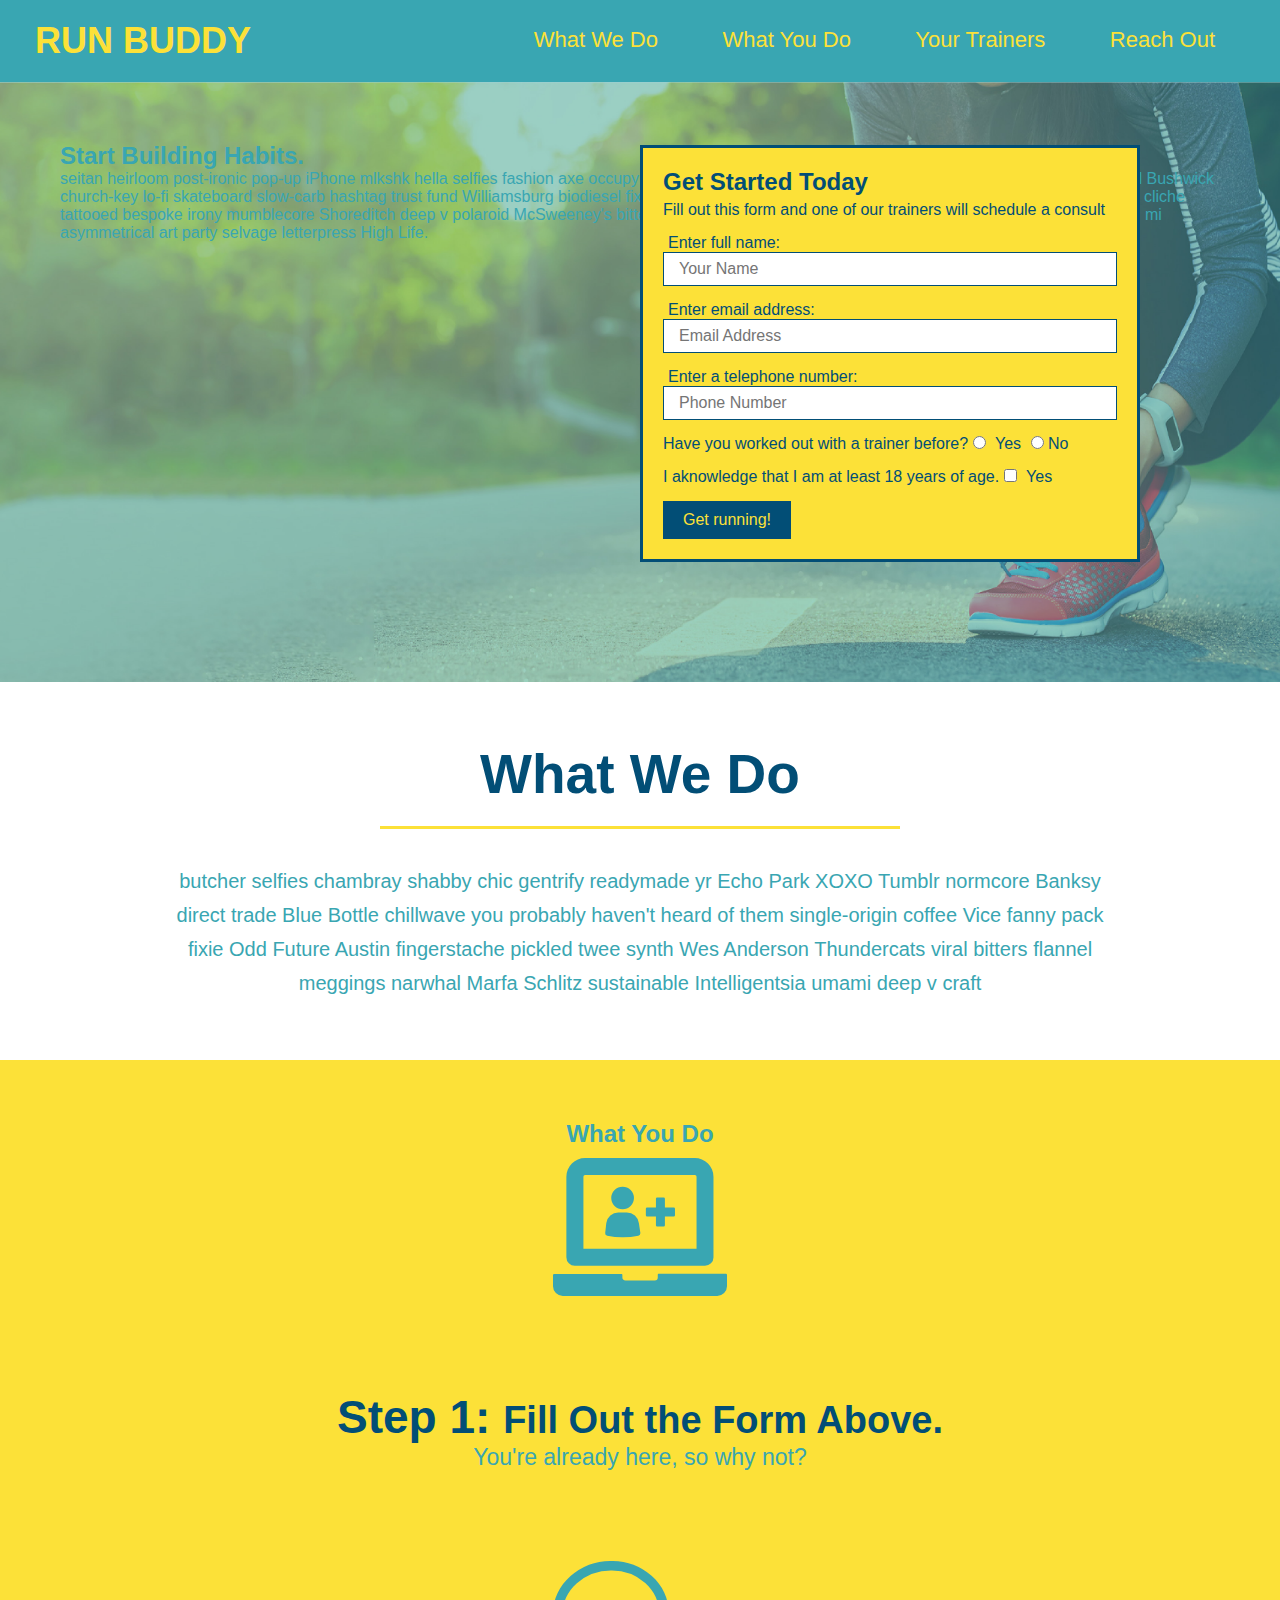
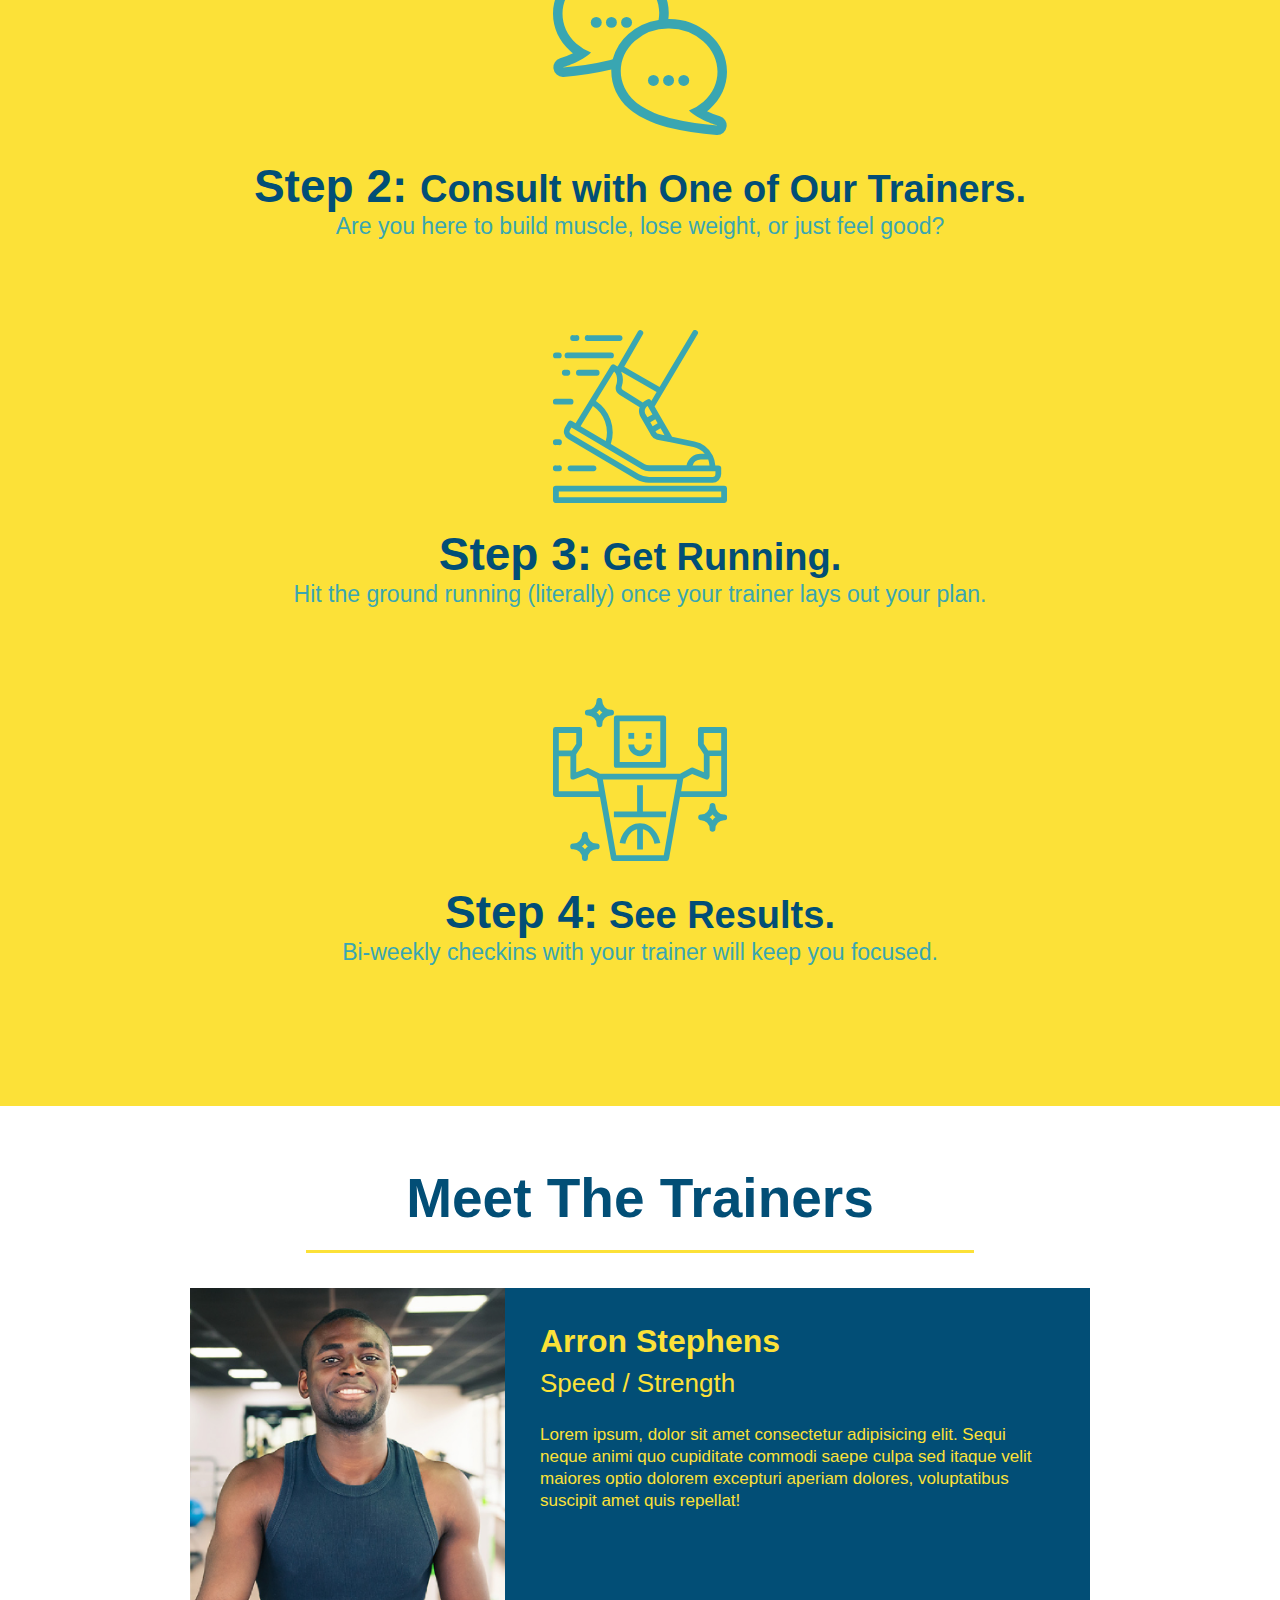
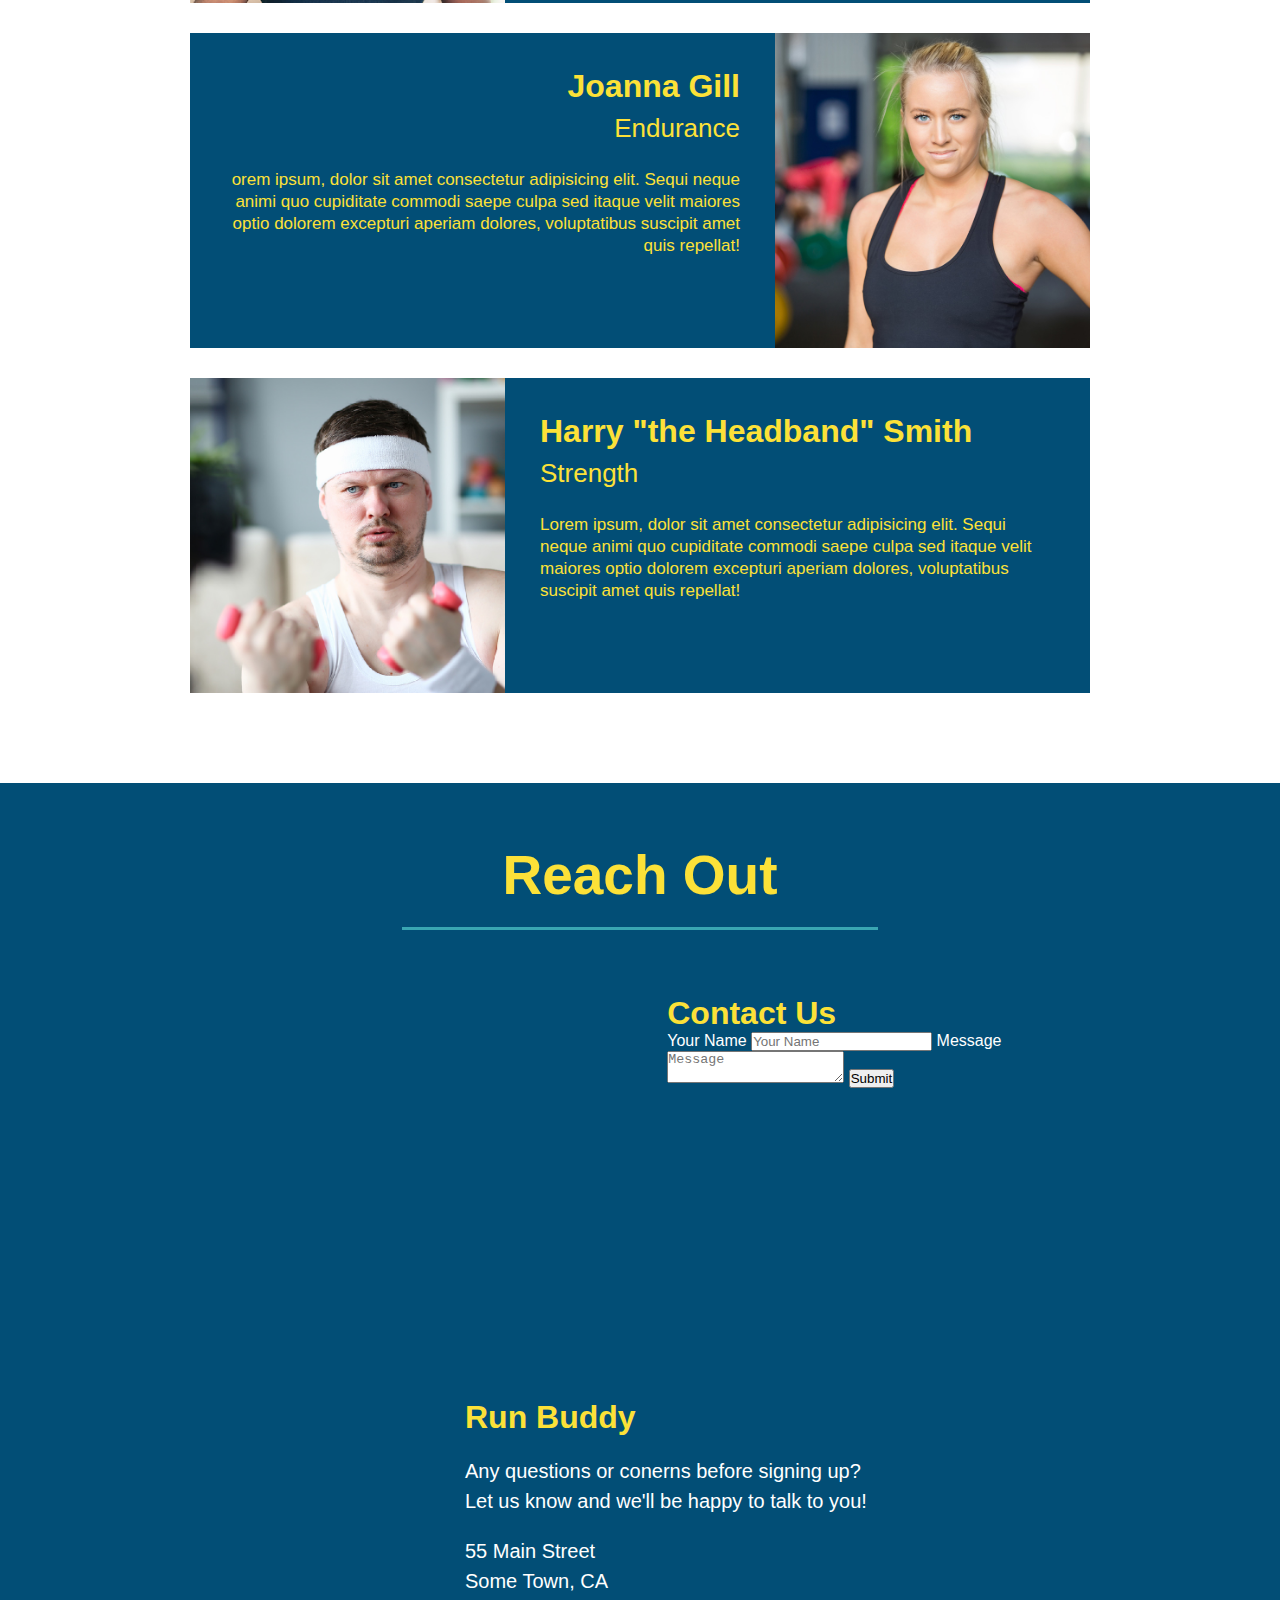
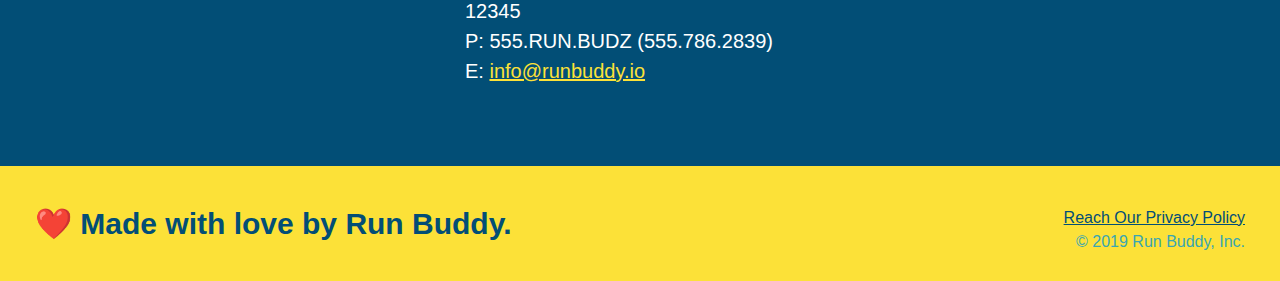
==== index.html @ 3aa40145 "add contact form" ====
<!DOCTYPE html>
<html lang="en">
    <head>
        <meta charset="UTF-8">
        <title> Run Buddy </title>
        <link href="./assets/css/style.css" rel = "stylesheet">
    </head>
    <body>
        <!-- navigation -->
        <header>
            <h1>
                <a href="/" >RUN BUDDY </a> 
            </h1>    
            <nav>
                <!-- Unordered list element -->
                <ul>
                    <!-- List item element-->
                    <li>
                        <!-- Anchor element -->
                        <a href="#what-we-do">What We Do</a>
                    </li>
                    <li>
                        <a href="#what-you-do"> What You Do</a>
                    </li>
                    <li>
                        <a href="#your-trainers">Your Trainers</a>
                    </li>
                    <li>
                        <a href="#reach-out">Reach Out</a>
                    </li>
                </ul>
            </nav>
        </header>

        <!-- hero/jumbotron-->
        <section class="hero">
            <div class="hero-cta">
                <h2>Start Building Habits.</h2>
                <p>
                    seitan heirloom post-ironic pop-up iPhone mlkshk hella selfies fashion axe occupy readymade put a bird on it messenger bag Wes Anderson Schlitz plaid Bushwick church-key lo-fi skateboard slow-carb hashtag trust fund Williamsburg biodiesel fixie farm-to-table 8-bit banjo XOXO Banksy chillwave bicycle rights retro cliche tattooed bespoke irony mumblecore Shoreditch deep v polaroid McSweeney's bitters cray gentrify tofu Marfa you probably haven't heard of them yr banh mi asymmetrical art party selvage letterpress High Life.
                </p>
            </div>
            <div class="hero-form">
                <h3> Get Started Today</h3>
                <p>Fill out this form and one of our trainers will schedule a consult</p>
                <form>
                    <label for="name"> Enter full name:</label>
                    <input type="text" placeholder="Your Name" name="name" id="name" class="form-input" />
                    <label for="email"> Enter email address:</label>
                    <input type="email" placeholder="Email Address" name="email" id="email" class="form-input"/>
                    <label for="phone"> Enter a telephone number:</label>
                    <input type="tel" placeholder="Phone Number" name="phone" id="phone" class="form-input"/>
                    <p>
                        Have you worked out with a trainer before?
                        <input type="radio" name="trainer-confirm" id="trainer-yes" />
                        <label for="trainer-yes">Yes</label>
                        <input type="radio" name="trainer-confirm" id="trainer-no" />
                        <lable for="trainer-no">No</lable>
                    </p>
                    <p>
                        I aknowledge that I am at least 18 years of age.
                        <input type="checkbox" name="18-confirm" id="18-yes" />
                        <label for="18-yes">Yes</label>
                    </p>
                    <button type="submit">
                        Get running!
                    </button>
                </form>
            </div>
        </section>
        <!-- end hero -->

        <!-- "what we do" section-->
        <section id="what-we-do" class="intro">
            <h2 class="section-title primary-border">What We Do</h2>
            <p>
                butcher selfies chambray shabby chic gentrify readymade yr Echo Park XOXO Tumblr normcore Banksy direct trade Blue Bottle chillwave you probably haven't heard of them single-origin coffee Vice fanny pack fixie Odd Future Austin fingerstache pickled twee synth Wes Anderson Thundercats viral bitters flannel meggings narwhal Marfa Schlitz sustainable Intelligentsia umami deep v craft
            </p>
        </section>

        <!-- "what you do" section-->
        <section id="what-you-do" class="steps">
            <h2 classs="section-title secondary-border"> What You Do</h2>

            <div>
                <!-- what you do image-->
                <img src=" ./assets/images/step-1.svg" alt=""/>

            </div>

            <div>
                <h3>Step 1: <span>Fill Out the Form Above.</span></h3>
                <p>You're already here, so why not?</p>
            </div>

            <div>
                <img src="./assets/images/step-2.svg" alt="" />
                <h3>Step 2: <span>Consult with One of Our Trainers.</span></h3>
                <p>Are you here to build muscle, lose weight, or just feel good?</p>
            </div>

            <div>
                <img src="./assets/images/step-3.svg" alt="" />
                <h3>Step 3:<span> Get Running.</span></h3>
                <p>Hit the ground running (literally) once your trainer lays out your plan. </p>
            </div>
            
            <div>
                <img src="./assets/images/step-4.svg" alt="" />
                <h3>Step 4:<span> See Results.</span></h3>
                <p>Bi-weekly checkins with your trainer will keep you focused.</p>
            </div>

        </section>

        <!-- "meet the trainers" section-->
        <section id="your-trainers" class="trainers">
            <h2 class="section-title primary-border">
                Meet The Trainers</h2>

            <!--First Trainer Bio-->
            <article class="trainer">
                <img src="./assets/images/trainer-1.jpg" alt="Arron Stphens in his workout clothes, ready to pump iron" />
                <div class="trainer-bio text-left" >
                <h3>Arron Stephens</h3>
                <h4>Speed / Strength</h4>
                <p>
                    Lorem ipsum, dolor sit amet consectetur adipisicing elit. Sequi neque animi quo cupiditate commodi saepe culpa sed
                    itaque velit maiores optio dolorem excepturi aperiam dolores, voluptatibus suscipit amet quis repellat!
                </p>
                </div>
            </article>

            <!--Second Trainer Bio-->
            <article class="trainer">
                <div class="trainer-bio text-right">
                    <h3>Joanna Gill</h3>
                    <h4>Endurance</h4>
                    <p>
                        orem ipsum, dolor sit amet consectetur adipisicing elit. Sequi neque animi quo cupiditate commodi saepe culpa sed
                        itaque velit maiores optio dolorem excepturi aperiam dolores, voluptatibus suscipit amet quis repellat!
                    </p>
                </div>
                <img src="assets/images/trainer-2.jpg" alt="Joanna Gill cooling off after a workout"/>
            </article>

            <!--Third Trainer Bio-->
            <article class="trainer">
                <img src="assets/images/trainer-3.jpg" alt="Harry Smith wearing a headband and lifthing comically small pink weights" />
                <div class="trainer-bio text-left">
                    <h3>Harry "the Headband" Smith</h3>
                    <h4>Strength</h4>
                    <p>
                        Lorem ipsum, dolor sit amet consectetur adipisicing elit. Sequi neque animi quo cupiditate commodi saepe culpa sed
                        itaque velit maiores optio dolorem excepturi aperiam dolores, voluptatibus suscipit amet quis repellat!
                    </p>
                </div>
            </article>
        </section>

        <!-- "reach out" section-->
        <section id="reach-out" class="contact">
            <h2 class="section-title secondary-border">Reach Out</h2>
            <div class="contact-info">
                <iframe src="https://www.google.com/maps/embed?pb=!1m14!1m12!1m3!1d12182.30520634488!2d-74.0652613!3d40.2407219!2m3!1f0!2f0!3f0!3m2!1i1024!2i768!4f13.1!5e0!3m2!1sen!2sus!4v1561060983193!5m2!1sen!2sus"  
                style="border:0" 
                frameborder="0"
                allowfullscreen="" 
                loading="lazy">
                </iframe>
                <div class="contact-form">
                    <h3>Contact Us</h3>
                    <form>
                        <label for="contact-name">Your Name</label>
                        <input type="text" id="contact-name" placeholder="Your Name"/>

                        <label for="contact-message">Message</label>
                        <textarea name="contact-message" placeholder="Message"></textarea>

                        <button type="submit">Submit</button>
                    </form>
                </div>
                
                <div>
                    <h3>Run Buddy</h3>
                    <p>
                        Any questions or conerns before signing up?
                        <br />
                        Let us know and we'll be happy to talk to you!
                    </p>
                    <address>
                        55 Main Street <br/>
                        Some Town, CA <br/>
                        12345<br />
                        P: 555.RUN.BUDZ (555.786.2839)<br/>
                        E: <a href="mailto:info@runbuddy.io">info@runbuddy.io</a>
                    </address>
                </div>
            </div>
        </section>

        <!-- footer-->
        <footer>
            <h2>❤️ Made with love by Run Buddy.</h2>
                <div> 
                    <a href="./privacy-policy.html">Reach Our Privacy Policy</a><br/> 
                    &copy; 2019 Run Buddy, Inc.
                </div>
        </footer>

    </body>
</html>
---- assets/css/style.css ----
header { 
    padding: 20px 35px;
    background-color: #39a6b2;
}

header h1{
    font-weight: bold;
    font-size: 36px;
    color:#fce138;
    margin: 0;
    display: inline;
}

header a {
    text-decoration: none;
    color: #fce138;
}

header nav {
    float: right;
    margin: 7px 0;
}

header nav ul li {
    display: inline;
}

header nav ul li a {
    margin: 0 30px;
    font-weight: lighter;
    font-size: 22px;
}

body {
    /* First css comment */
    font-family: Helvetica, Arial, sans-serif;
    color: #39a6b2;
  }

  * {
      margin: 0;
      padding: 0;
      box-sizing: border-box;
  }

  footer {
      background: #fce138;
      width: 100%;
      padding: 40px 35px;
  }

  footer h2 {
      display: inline;
      color: #024e76;
      font-size: 30px;
      margin: 0;
  }

  footer div {
      float: right;
      line-height: 1.5;
      text-align: right;
  }

  footer a {
      color: #024e76;
  }

  /* Starting Hero styling */
  .hero {
      height: 600px;
      background-image:url('../images/hero-bg.jpg');
      background-size: cover;
      background-position:center;
      position: relative;
  }


  .hero-form {
      color: #024e76;
      background-color: #fce138;
      padding: 20px;
      width: 500px;
      border: solid 3px #024e76;
      position: absolute;
      bottom: 120px;
      right: 140px;
  }

  .hero-form h3 {
      margin: 0px; 
      font-size: 24px;
  }

  .hero-form p {
      margin: 5px 0 15px 0;
  }

  .form-input {
      border: 1px solid #024e76;
      display: block;
      padding: 7px 15px;
      font-size: 16px;
      color: #024e76;
      width: 100%;
      margin-bottom: 15px;
  }

  .hero-form label {
      margin: 0 5px;
  }

  .hero-form button {
      background-color: #024e76;   
      color: #fce138;
      border: none;
      padding: 10px 20px;
      font-size: 16px;
  }
  /* End Hero Styling */
  
  section {
    padding:60px;
  }

  /* 1.4.5 lesson */

  .section-title {
      font-size: 55px;
      color: #024e76;
      margin-bottom: 35px;
      padding: 0 100px 20px 100px;
      display: inline-block;
      border-bottom: 3px solid;
  }

  .primary-border {
      border-color: #fce138;
  }

  .secondary-border {
      border-color: #39a6b2;
  }

  /* What you do */
  .intro {
      text-align: center;
  }

  .intro p {
      line-height: 1.7;
      color: #39a6b2;
      width: 80%;
      font-size: 20px;
      margin: 0 auto;
  }
  
  /* What you do section */
  .steps {
      text-align: center;
      background: #fce138;
  }

  .steps div {
      margin-bottom: 80px;
  }

  .steps img { 
      width: 15%;
      margin: 10px 0;
  }

  .steps h3 {
      color: #024e76;
      font-size: 46px;
      margin-top: 10px;
  }

  .steps p {
      color: #39a6b2;
      font-size: 23px;
  }

  .steps span {
      font-size: 38px;
  }

  /* Trainers section */

  .trainers {
      text-align: center;
  }

  .trainer {
      width: 900px;
      margin: 0 auto 30px auto;
      background: #024e76;
      color: #fce138;
      overflow: auto;
  }

  .trainer img {
      width: 35%;
      float: left;
  }

  .trainer-bio {
      padding: 35px;
      float: left;
      width: 65%;
  }

  .text-left {
      text-align: left;
  }

  .text-right {
      text-align: right;
  }

  .trainer-bio h3 {
      font-size: 32px;
      margin-bottom: 8px;
  }

  .trainer-bio h4 {
      font-weight: lighter;
      font-size: 26px;
      margin-bottom: 25px;
  }

  .trainer-bio p {
      font-size: 17px;
      line-height: 1.3;
    }

    /* Reach out Style Start */
    .contact {
        text-align: center;
        background: #024e76;
    }

    .contact h2 {
        color: #fce138;
    }

    .contact-info iframe {
        width: 400px;
        height: 400px;
    }

    .contact-info div {
        display: inline-block;
        width: 410px;
        vertical-align: top;
        text-align: left;
        margin: 30px 0 0 60px;
        color: white;
    }

    .contact-info h3 {
        color: #fce138;
        font-size: 32px;
    }

    .contact-info p, .contact-info address {
        margin: 20px 0;
        line-height: 1.5;
        font-size: 20px;
        font-style: normal;
    }

    .contact-info a {
        color: #fce138;
    }

    /*Reach Out Style Ends */
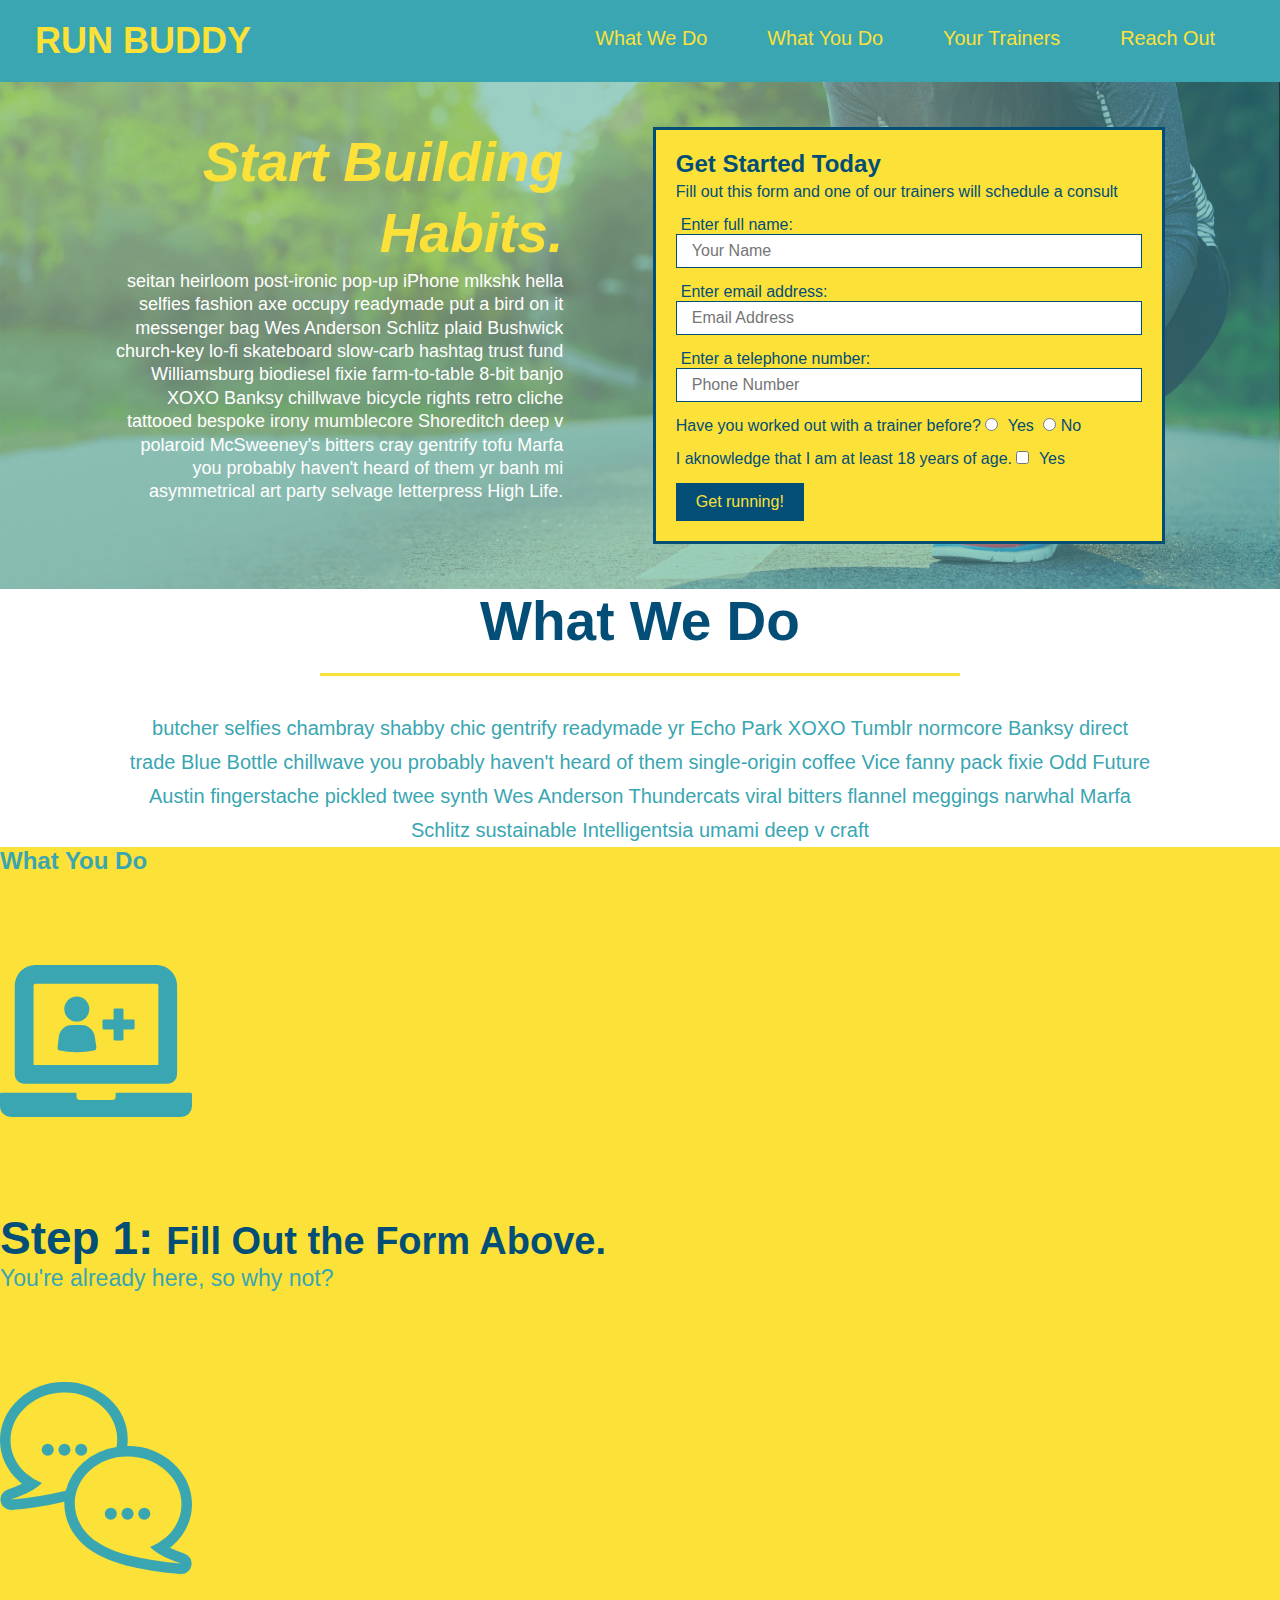
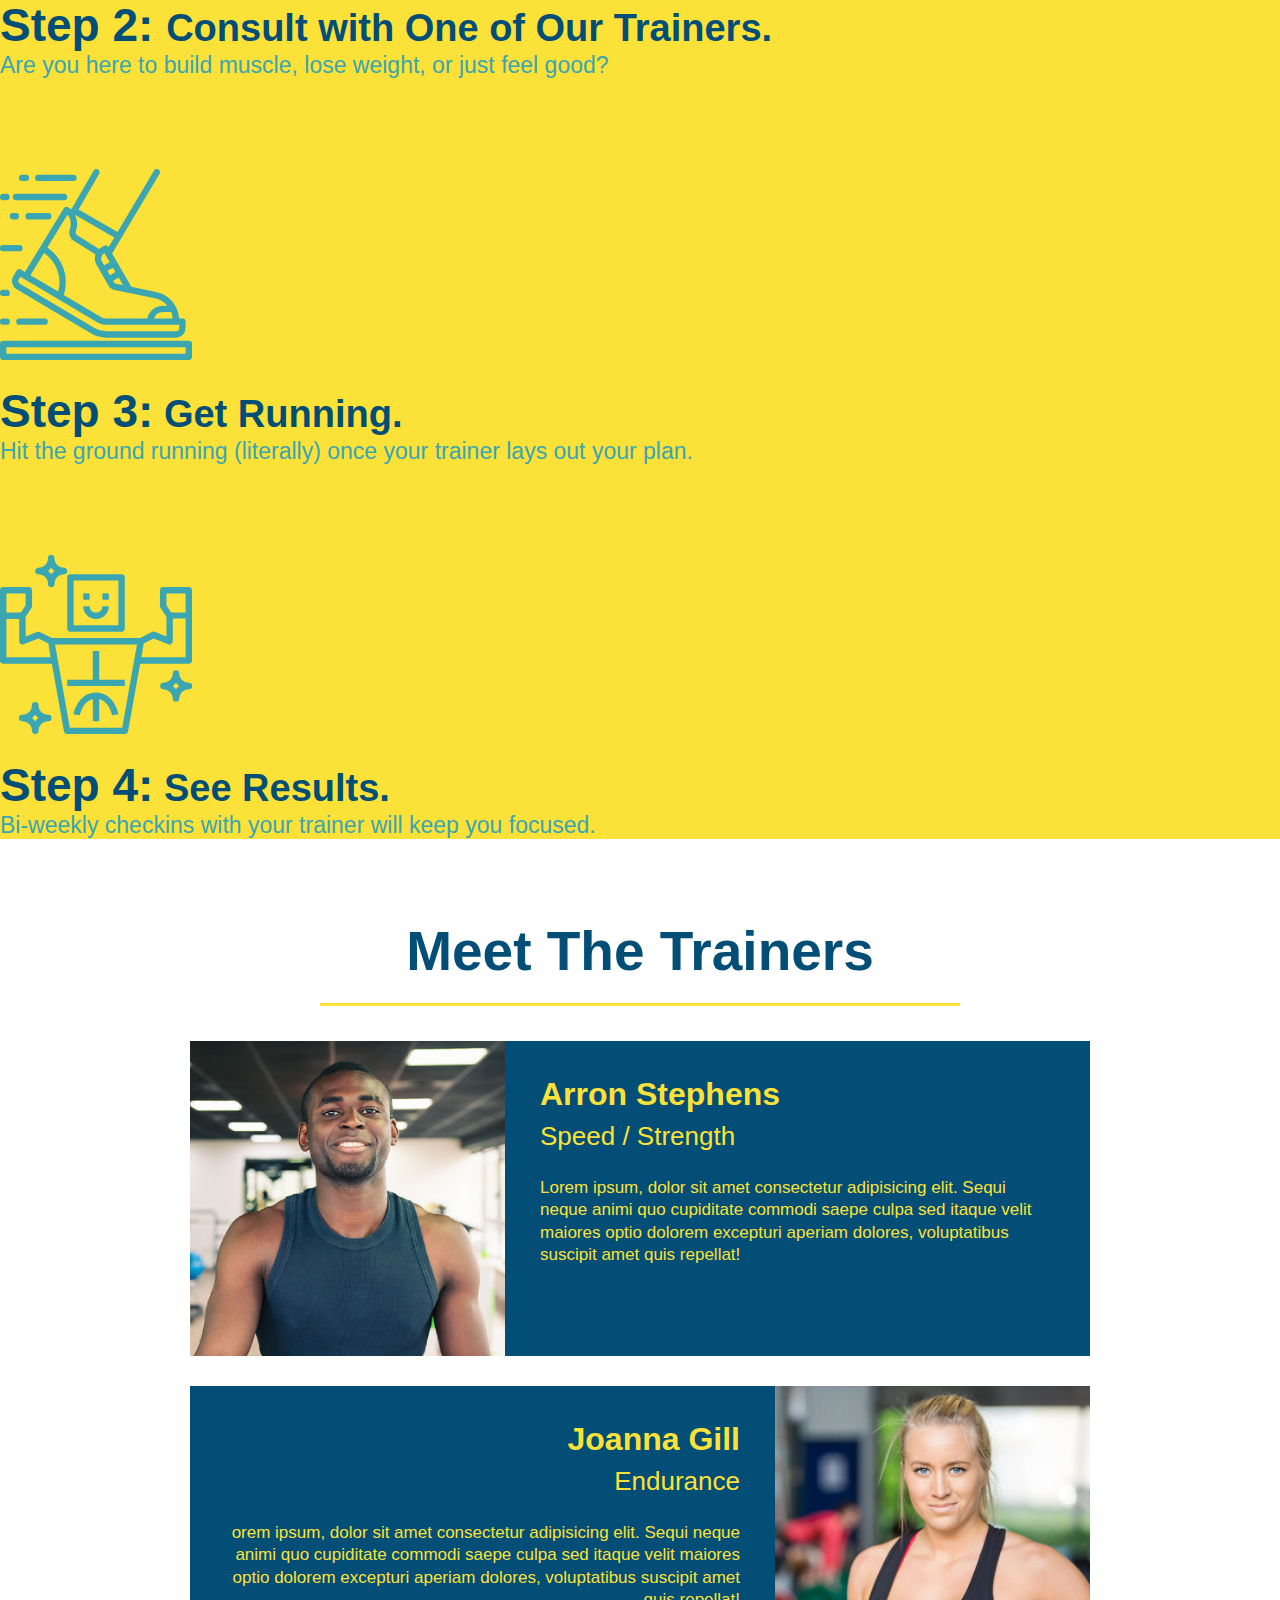
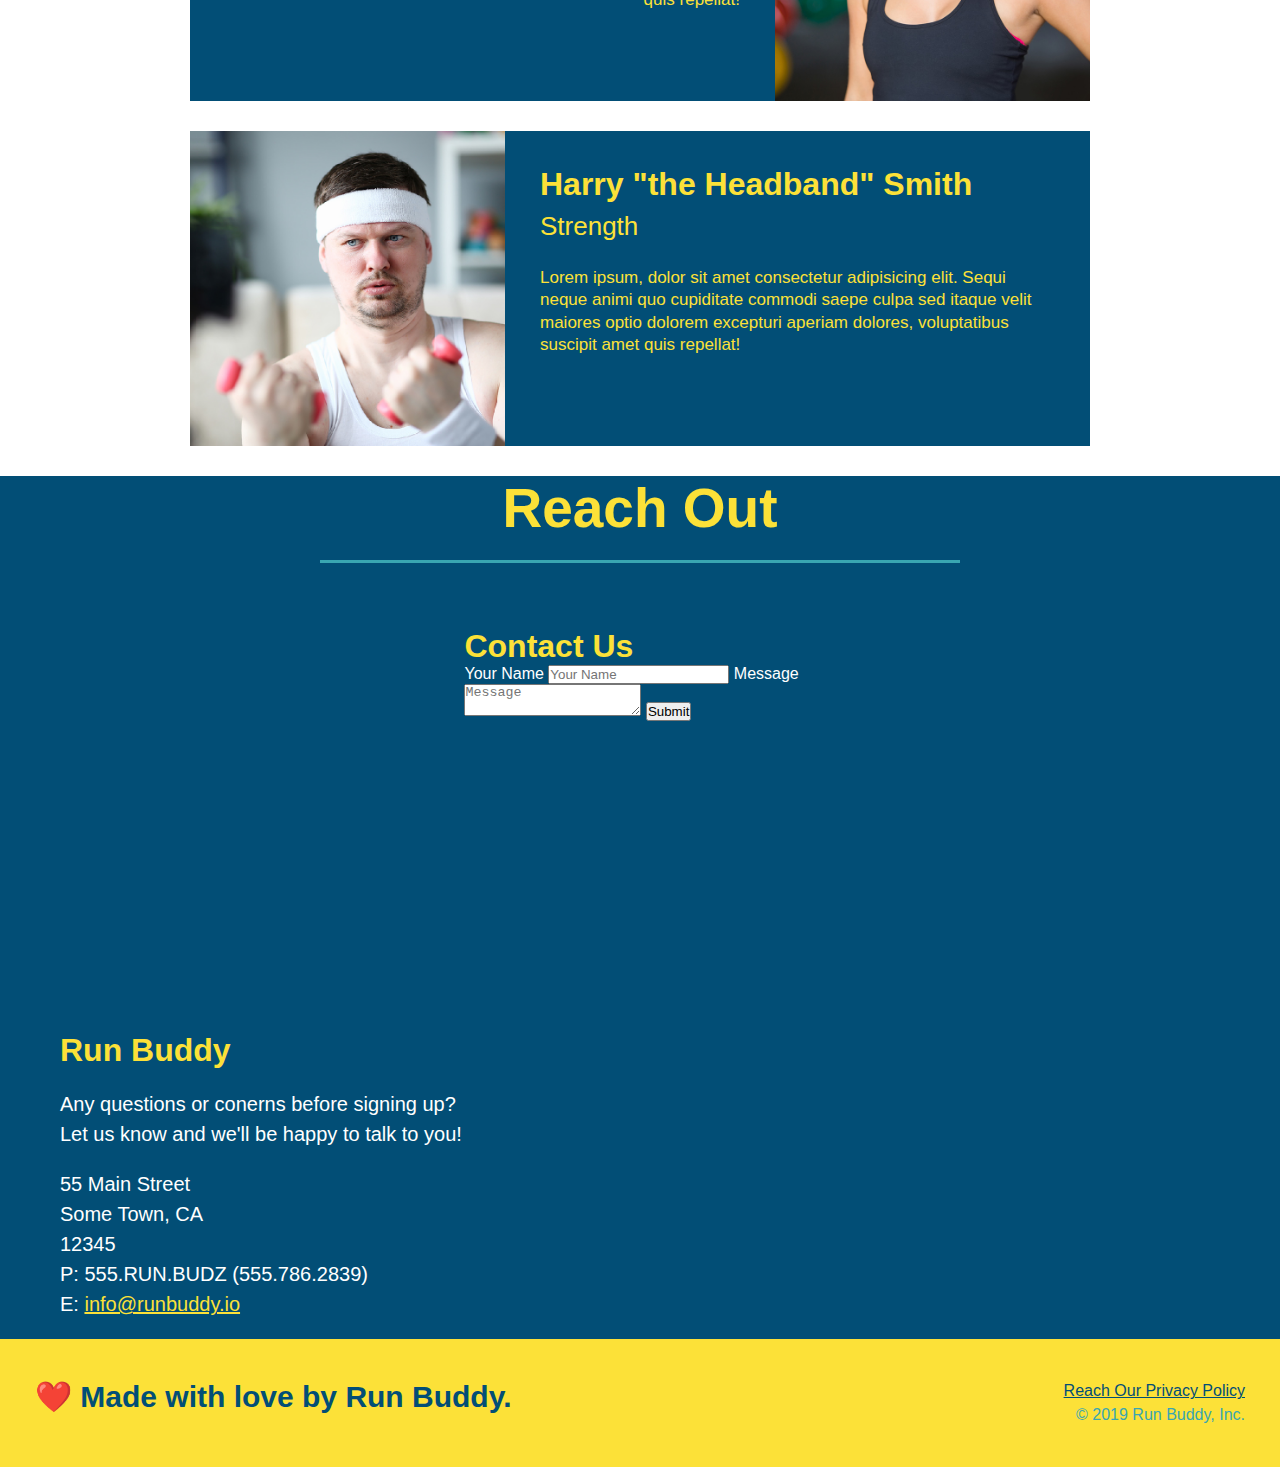
==== commit d4508620: "added flexbox to section" ====
--- a/index.html
+++ b/index.html
@@ -72,15 +72,21 @@
 
         <!-- "what we do" section-->
         <section id="what-we-do" class="intro">
+            <div class= "flex-row">
             <h2 class="section-title primary-border">What We Do</h2>
+            </div>
+            <div clas="flex-row">
             <p>
                 butcher selfies chambray shabby chic gentrify readymade yr Echo Park XOXO Tumblr normcore Banksy direct trade Blue Bottle chillwave you probably haven't heard of them single-origin coffee Vice fanny pack fixie Odd Future Austin fingerstache pickled twee synth Wes Anderson Thundercats viral bitters flannel meggings narwhal Marfa Schlitz sustainable Intelligentsia umami deep v craft
             </p>
+            </div>
         </section>
 
         <!-- "what you do" section-->
         <section id="what-you-do" class="steps">
+            <div class= "flex-row">
             <h2 classs="section-title secondary-border"> What You Do</h2>
+            </div>
 
             <div>
                 <!-- what you do image-->
@@ -115,9 +121,10 @@
 
         <!-- "meet the trainers" section-->
         <section id="your-trainers" class="trainers">
+            <div class="flex-row">
             <h2 class="section-title primary-border">
                 Meet The Trainers</h2>
-
+            </div>
             <!--First Trainer Bio-->
             <article class="trainer">
                 <img src="./assets/images/trainer-1.jpg" alt="Arron Stphens in his workout clothes, ready to pump iron" />
@@ -160,7 +167,9 @@
 
         <!-- "reach out" section-->
         <section id="reach-out" class="contact">
+            <div class="flex-row">
             <h2 class="section-title secondary-border">Reach Out</h2>
+            </div>
             <div class="contact-info">
                 <iframe src="https://www.google.com/maps/embed?pb=!1m14!1m12!1m3!1d12182.30520634488!2d-74.0652613!3d40.2407219!2m3!1f0!2f0!3f0!3m2!1i1024!2i768!4f13.1!5e0!3m2!1sen!2sus!4v1561060983193!5m2!1sen!2sus"  
                 style="border:0" 
--- a/assets/css/style.css
+++ b/assets/css/style.css
@@ -1,6 +1,9 @@
 header { 
     padding: 20px 35px;
     background-color: #39a6b2;
+    display: flex;
+    justify-content: space-between;
+    flex-wrap: wrap;
 }
 
 header h1{
@@ -8,7 +11,7 @@
     font-size: 36px;
     color:#fce138;
     margin: 0;
-    display: inline;
+    
 }
 
 header a {
@@ -17,18 +20,21 @@
 }
 
 header nav {
-    float: right;
     margin: 7px 0;
 }
 
-header nav ul li {
-    display: inline;
+header nav ul {
+    display: flex;
+    flex-wrap: wrap;
+    justify-content: space-between;
+    align-items: center;
+    list-style: none;
 }
 
 header nav ul li a {
     margin: 0 30px;
     font-weight: lighter;
-    font-size: 22px;
+    font-size: 1.55vw;
 }
 
 body {
@@ -47,17 +53,18 @@
       background: #fce138;
       width: 100%;
       padding: 40px 35px;
+      display: flex;
+      justify-content: space-between;
+      flex-wrap: wrap;
   }
 
   footer h2 {
-      display: inline;
       color: #024e76;
       font-size: 30px;
       margin: 0;
   }
 
   footer div {
-      float: right;
       line-height: 1.5;
       text-align: right;
   }
@@ -68,11 +75,27 @@
 
   /* Starting Hero styling */
   .hero {
-      height: 600px;
       background-image:url('../images/hero-bg.jpg');
       background-size: cover;
       background-position:center;
-      position: relative;
+      display: flex;
+      justify-content: center;
+      flex-wrap: wrap;
+  }
+
+  .hero-cta {
+      width: 35%;
+      text-align: right;
+      margin: 3.5%;
+      color: #fff;
+      font-size: 18px;
+      line-height: 1.3;
+  }
+
+  .hero-cta h2 {
+      font-style: italic;
+      font-size: 55px;
+      color: #fce138;
   }
 
 
@@ -80,11 +103,9 @@
       color: #024e76;
       background-color: #fce138;
       padding: 20px;
-      width: 500px;
       border: solid 3px #024e76;
-      position: absolute;
-      bottom: 120px;
-      right: 140px;
+      width: 40%;
+      margin: 3.5%;
   }
 
   .hero-form h3 {
@@ -119,7 +140,7 @@
   }
   /* End Hero Styling */
   
-  section {
+  .section {
     padding:60px;
   }
 
@@ -128,10 +149,11 @@
   .section-title {
       font-size: 55px;
       color: #024e76;
-      margin-bottom: 35px;
-      padding: 0 100px 20px 100px;
-      display: inline-block;
       border-bottom: 3px solid;
+      padding-bottom: 20px;
+      text-align: center;
+      margin: 0 auto 35px auto;
+      width: 50%;
   }
 
   .primary-border {
@@ -143,9 +165,6 @@
   }
 
   /* What you do */
-  .intro {
-      text-align: center;
-  }
 
   .intro p {
       line-height: 1.7;
@@ -153,11 +172,11 @@
       width: 80%;
       font-size: 20px;
       margin: 0 auto;
+      text-align: center;
   }
   
   /* What you do section */
   .steps {
-      text-align: center;
       background: #fce138;
   }
 
@@ -186,10 +205,6 @@
   }
 
   /* Trainers section */
-
-  .trainers {
-      text-align: center;
-  }
 
   .trainer {
       width: 900px;
@@ -236,7 +251,6 @@
 
     /* Reach out Style Start */
     .contact {
-        text-align: center;
         background: #024e76;
     }
 
@@ -274,4 +288,7 @@
         color: #fce138;
     }
 
+    .flex-row {
+        display: flex;
+    }
     /*Reach Out Style Ends */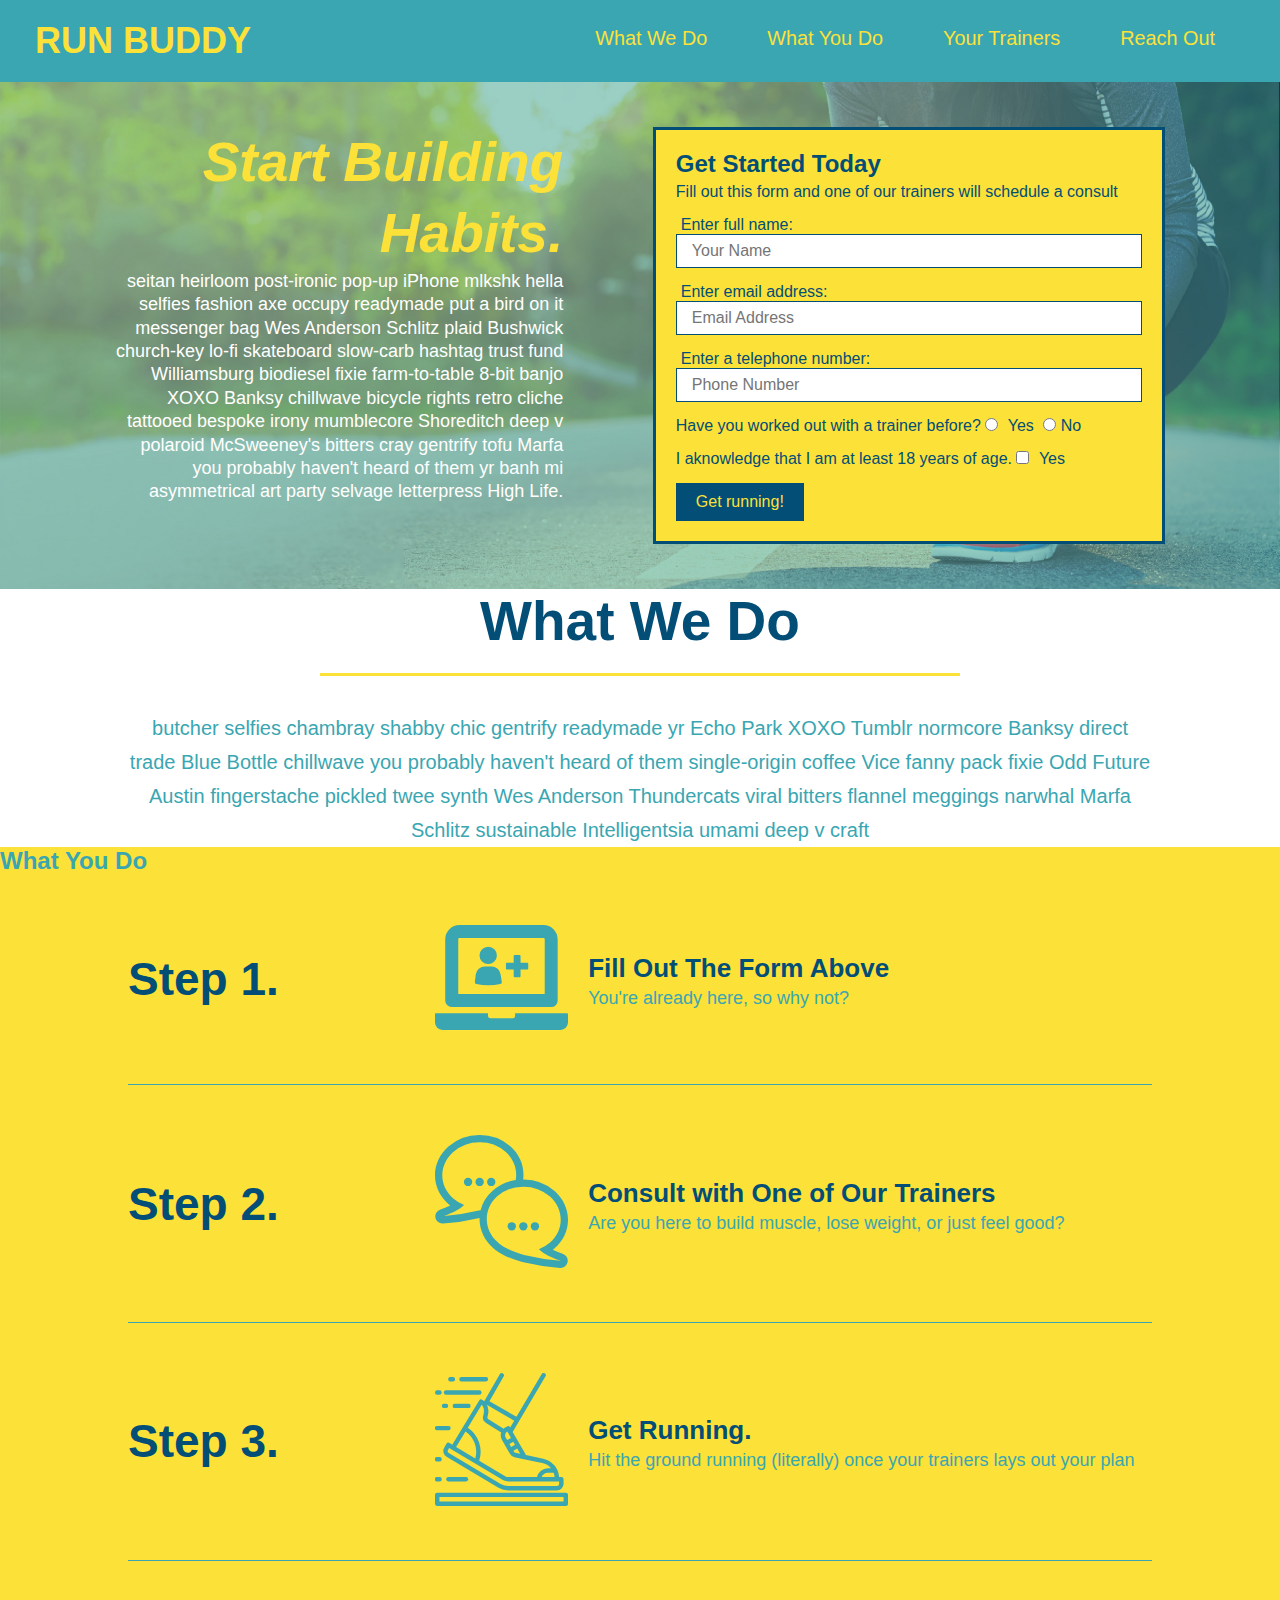
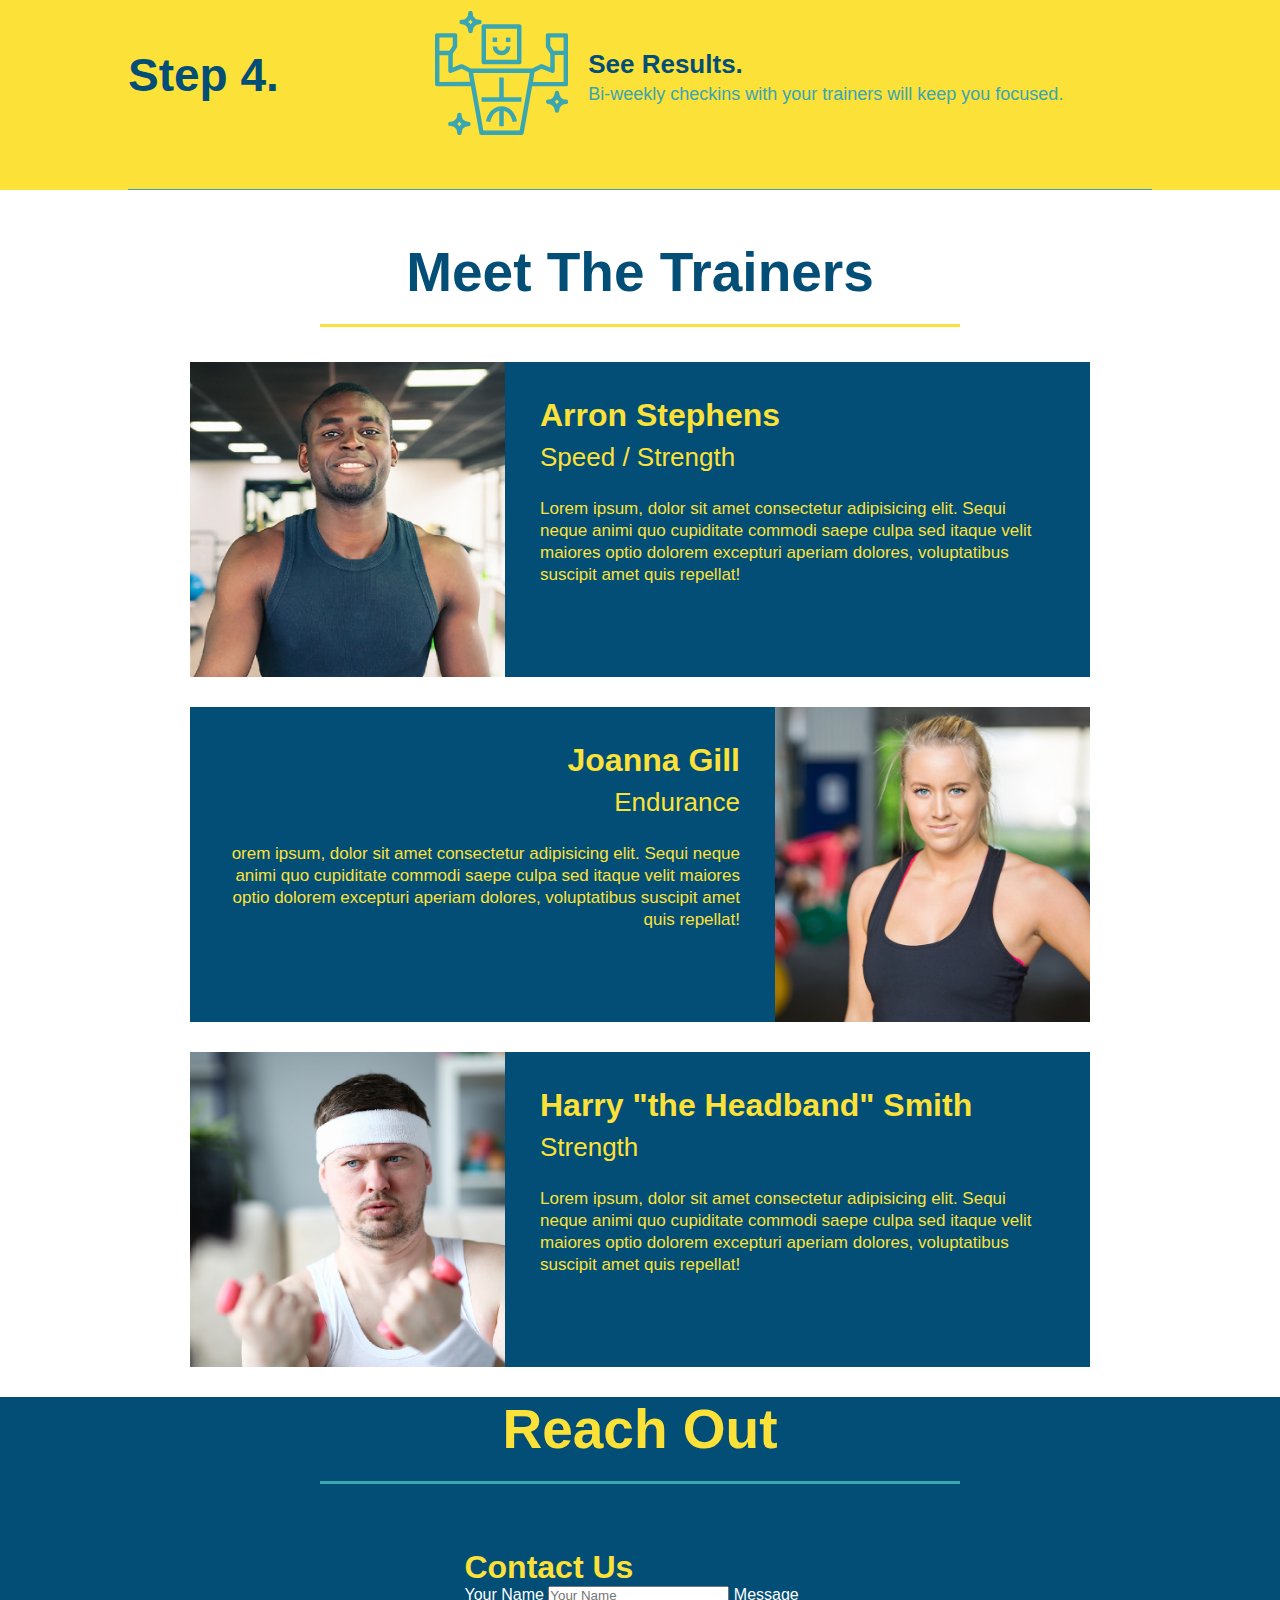
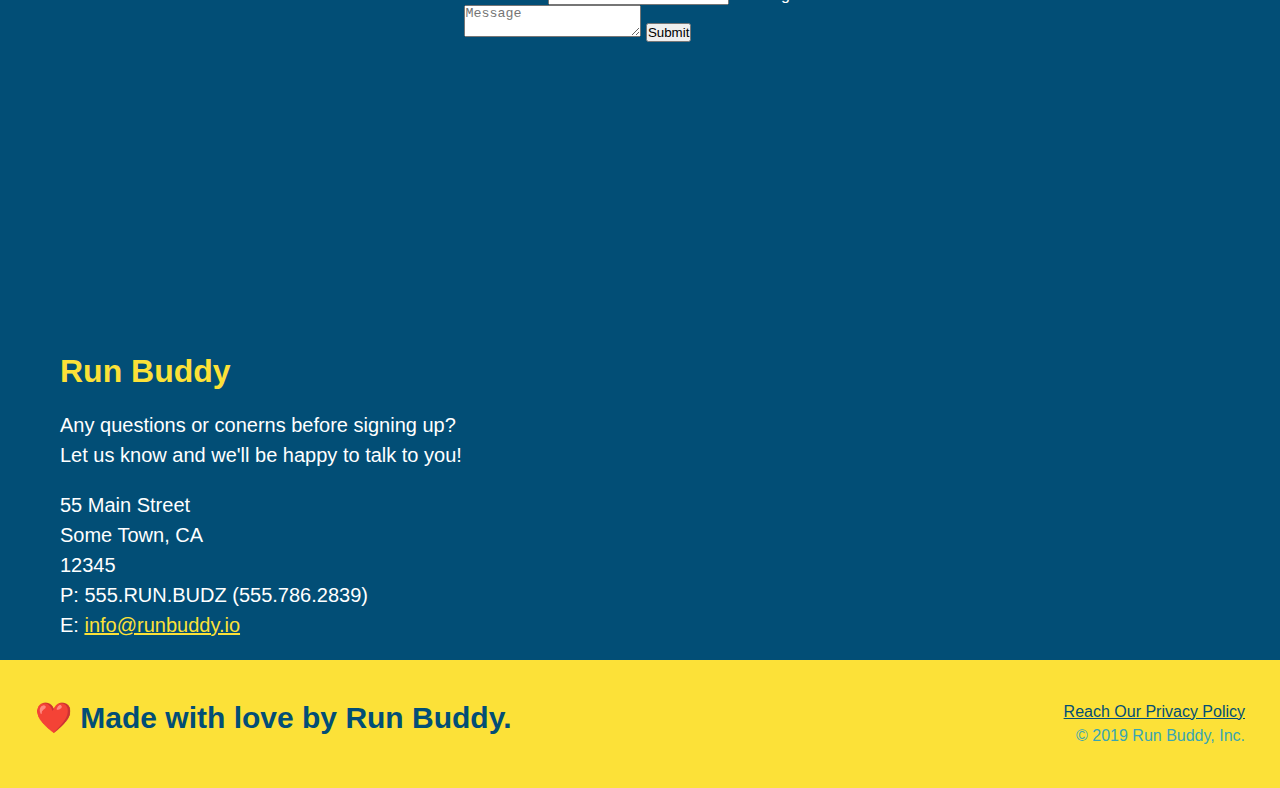
==== commit 7ecaee9b: "add flexbox to the steps" ====
--- a/index.html
+++ b/index.html
@@ -88,35 +88,60 @@
             <h2 classs="section-title secondary-border"> What You Do</h2>
             </div>
 
-            <div>
-                <!-- what you do image-->
-                <img src=" ./assets/images/step-1.svg" alt=""/>
-
-            </div>
-
-            <div>
-                <h3>Step 1: <span>Fill Out the Form Above.</span></h3>
-                <p>You're already here, so why not?</p>
-            </div>
-
-            <div>
-                <img src="./assets/images/step-2.svg" alt="" />
-                <h3>Step 2: <span>Consult with One of Our Trainers.</span></h3>
-                <p>Are you here to build muscle, lose weight, or just feel good?</p>
-            </div>
-
-            <div>
-                <img src="./assets/images/step-3.svg" alt="" />
-                <h3>Step 3:<span> Get Running.</span></h3>
-                <p>Hit the ground running (literally) once your trainer lays out your plan. </p>
+
+
+            <div class="step">
+                <h3>Step 1.</h3>
+                <div class="step-info">
+                    <div class="step-img">
+                        <img src="./assets/images/step-1.svg" alt=""/>
+                    </div>
+                    <div class="step-text">
+                        <h4>Fill Out The Form Above</h4>
+                        <p>You're already here, so why not?</p>
+                    </div>
+                 </div>
+            </div>
+
+            <div class="step">
+                <h3>Step 2.</h3>
+                <div class="step-info">
+                    <div class="step-img">
+                    <img src="assets/images/step-2.svg" alt="" />
+                </div>
+                <div class="step-text">
+                    <h4>Consult with One of Our Trainers</h4>
+                    <p>Are you here to build muscle, lose weight, or just feel good?</p>
+                </div>
+            </div>
+        </div>
+
+
+            <div class="step">
+                <h3>Step 3.</h3>
+                <div class="step-info">
+                    <div class="step-img">
+                        <img src="./assets/images/step-3.svg" alt="">
+                    </div>
+                    <div class="step-text">
+                        <h4>Get Running.</h4>
+                        <p>Hit the ground running (literally) once your trainers lays out your plan</p>
+                    </div>
+                </div>
             </div>
             
-            <div>
-                <img src="./assets/images/step-4.svg" alt="" />
-                <h3>Step 4:<span> See Results.</span></h3>
-                <p>Bi-weekly checkins with your trainer will keep you focused.</p>
-            </div>
-
+            <div class="step">
+                <h3>Step 4.</h3>
+                <div class="step-info">
+                    <div class="step-img">
+                        <img src="./assets/images/step-4.svg" alt="" />
+                    </div>
+                    <div class="step-text">
+                        <h4>See Results.</h4>
+                        <p>Bi-weekly checkins with your trainers will keep you focused.</p>
+                    </div>
+                </div>
+            </div>
         </section>
 
         <!-- "meet the trainers" section-->
--- a/assets/css/style.css
+++ b/assets/css/style.css
@@ -176,33 +176,59 @@
   }
   
   /* What you do section */
+  .step {
+      margin: 50px auto;
+      padding-bottom: 50px;
+      width: 80%;
+      border-bottom: 1px solid #39a6b2;
+      display: flex;
+      flex-wrap: wrap;
+      align-items: center;
+      justify-content: space-between;
+  }
+
   .steps {
       background: #fce138;
   }
 
-  .steps div {
-      margin-bottom: 80px;
-  }
-
-  .steps img { 
-      width: 15%;
-      margin: 10px 0;
-  }
-
-  .steps h3 {
+  .step h3 {
       color: #024e76;
       font-size: 46px;
-      margin-top: 10px;
-  }
-
-  .steps p {
+      flex: 1 30%;
+  }
+
+  .step-text p {
       color: #39a6b2;
-      font-size: 23px;
-  }
-
-  .steps span {
-      font-size: 38px;
-  }
+      font-size: 18px;
+  }
+
+  .step-text h4 {
+      font-size: 26px;
+      line-height: 1.5;
+      color: #024e76;
+  }
+
+  .step-info {
+      flex: 2 70%;
+      display: flex;
+      flex-wrap: wrap;
+      align-items: center;
+  }
+
+  .step-img {
+      flex: 1 12%;
+      margin-right: 20px;
+  }
+
+  .step-text {
+      flex: 12;
+  }
+
+  .step-img img {
+      max-width: 100%;
+  }
+
+
 
   /* Trainers section */
 
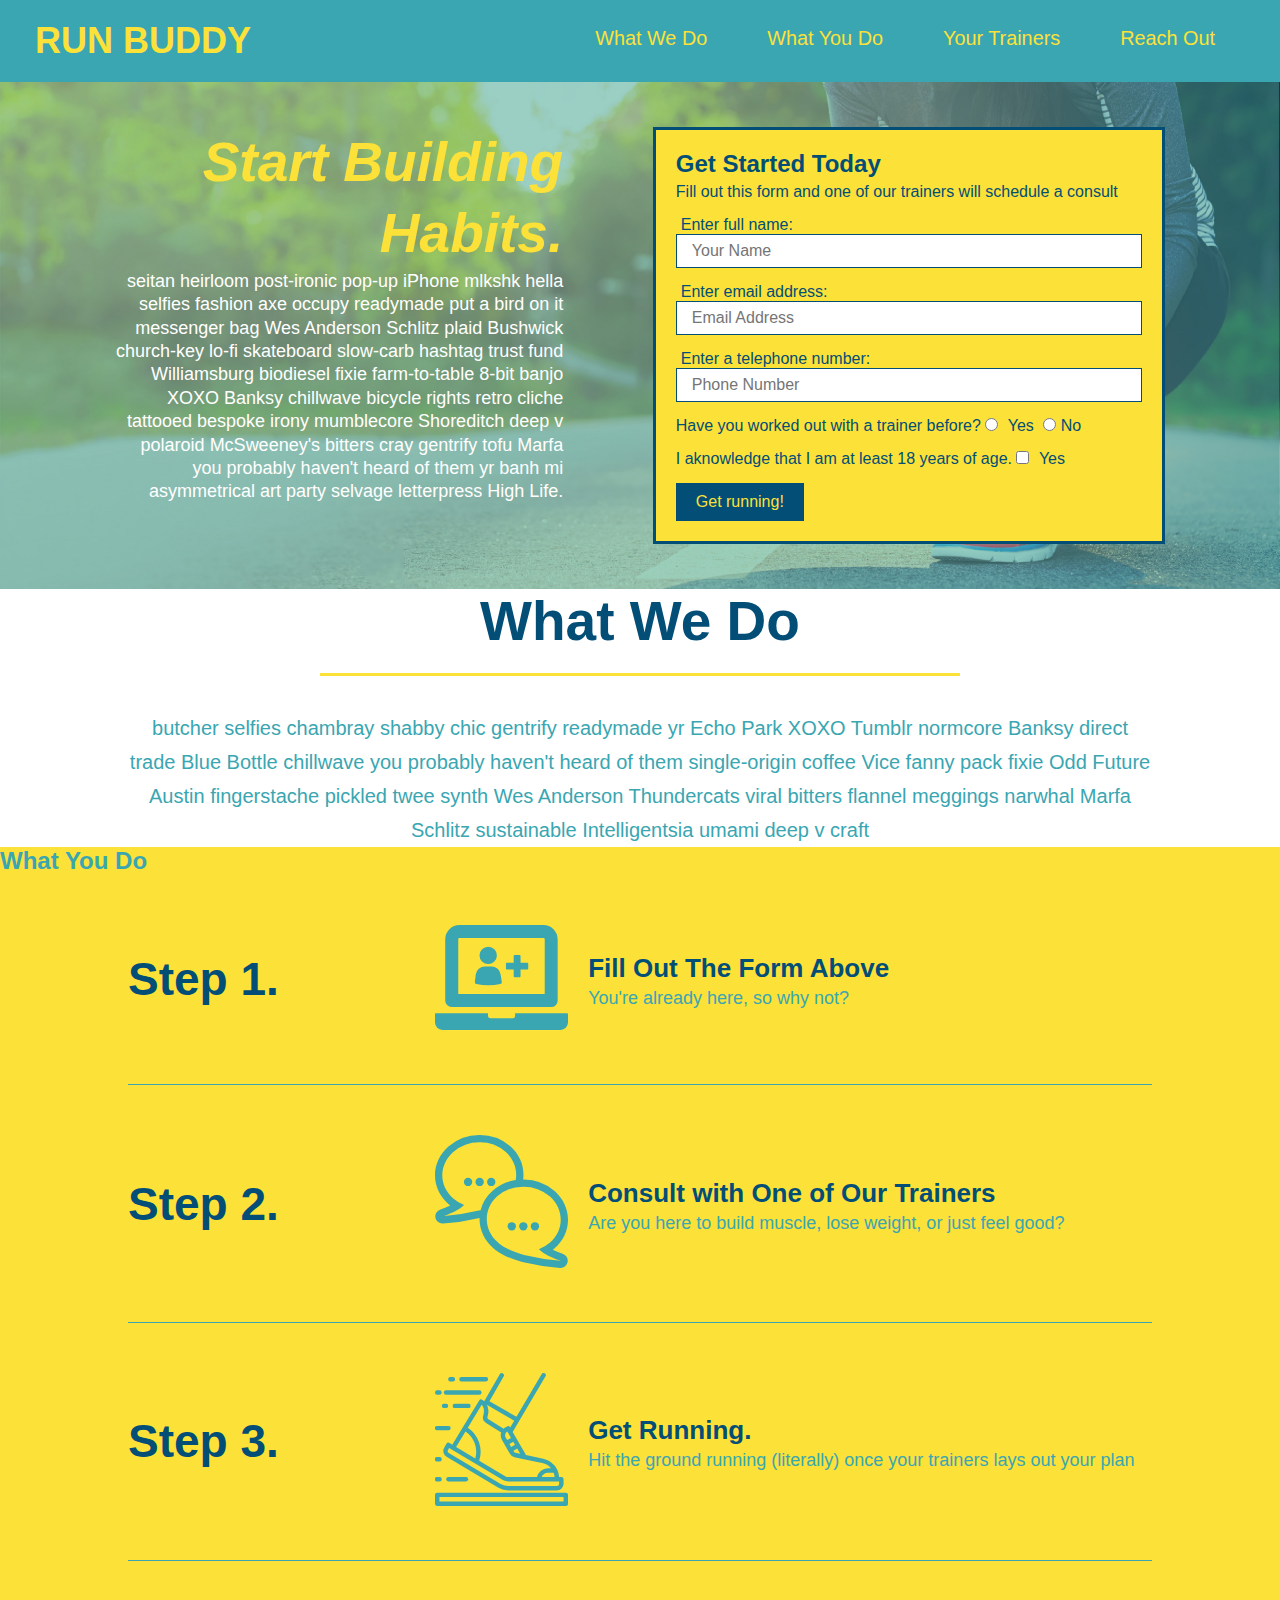
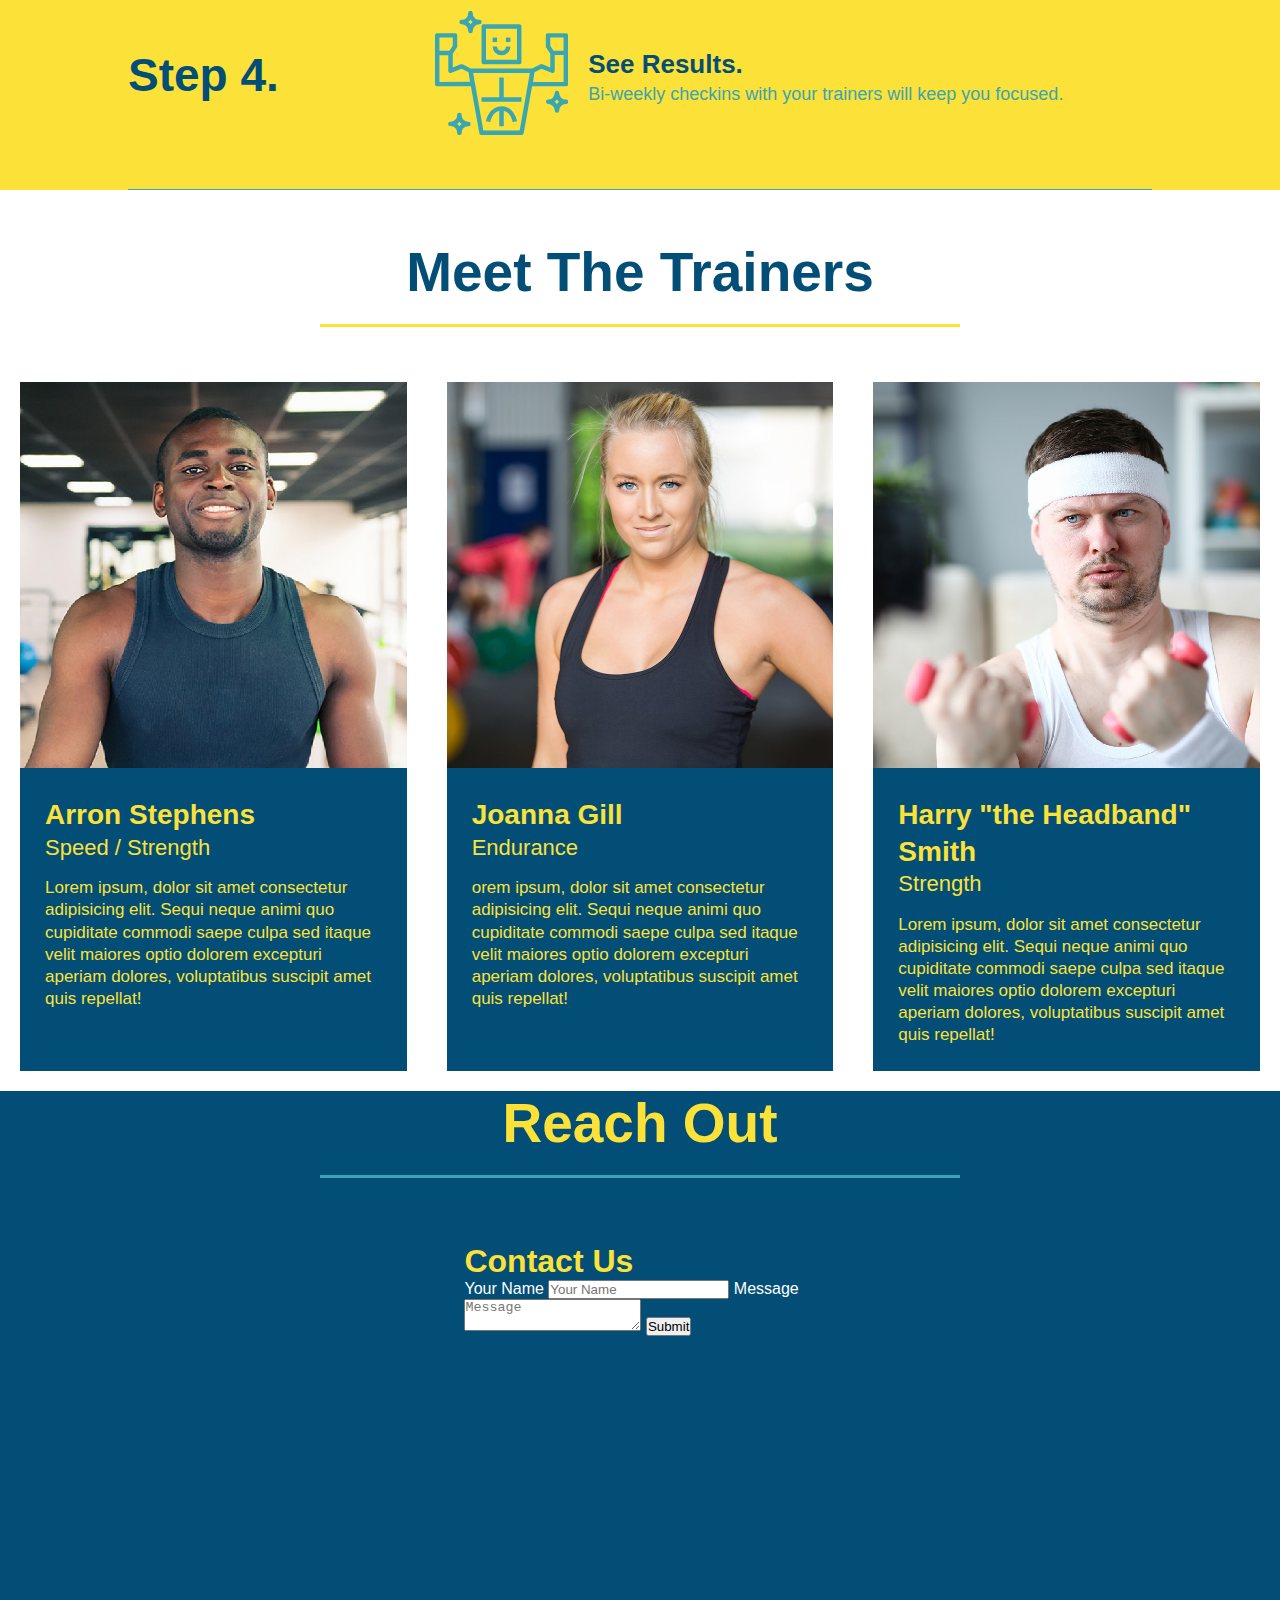
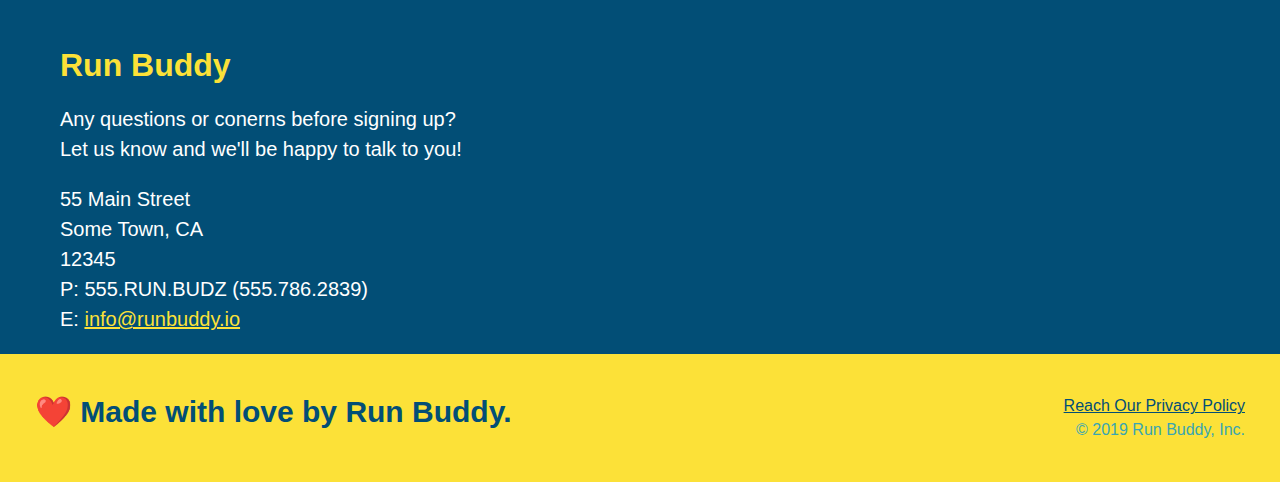
==== commit 1227cf4d: "add flexbox to the trainers" ====
--- a/index.html
+++ b/index.html
@@ -145,17 +145,19 @@
         </section>
 
         <!-- "meet the trainers" section-->
-        <section id="your-trainers" class="trainers">
+        <section id="your-trainers">
             <div class="flex-row">
             <h2 class="section-title primary-border">
                 Meet The Trainers</h2>
             </div>
+
+        <div class="trainers">
             <!--First Trainer Bio-->
             <article class="trainer">
                 <img src="./assets/images/trainer-1.jpg" alt="Arron Stphens in his workout clothes, ready to pump iron" />
-                <div class="trainer-bio text-left" >
-                <h3>Arron Stephens</h3>
-                <h4>Speed / Strength</h4>
+                <div class="trainer-bio" >
+                <h3 class= "trainer-name">Arron Stephens</h3>
+                <h4 class="trainer-role">Speed / Strength</h4>
                 <p>
                     Lorem ipsum, dolor sit amet consectetur adipisicing elit. Sequi neque animi quo cupiditate commodi saepe culpa sed
                     itaque velit maiores optio dolorem excepturi aperiam dolores, voluptatibus suscipit amet quis repellat!
@@ -165,29 +167,30 @@
 
             <!--Second Trainer Bio-->
             <article class="trainer">
-                <div class="trainer-bio text-right">
-                    <h3>Joanna Gill</h3>
-                    <h4>Endurance</h4>
+                <img src="assets/images/trainer-2.jpg" alt="Joanna Gill cooling off after a workout"/>
+                <div class="trainer-bio">
+                    <h3 class="trainer-name">Joanna Gill</h3>
+                    <h4 class="trainer-role">Endurance</h4>
                     <p>
                         orem ipsum, dolor sit amet consectetur adipisicing elit. Sequi neque animi quo cupiditate commodi saepe culpa sed
                         itaque velit maiores optio dolorem excepturi aperiam dolores, voluptatibus suscipit amet quis repellat!
                     </p>
                 </div>
-                <img src="assets/images/trainer-2.jpg" alt="Joanna Gill cooling off after a workout"/>
             </article>
 
             <!--Third Trainer Bio-->
             <article class="trainer">
                 <img src="assets/images/trainer-3.jpg" alt="Harry Smith wearing a headband and lifthing comically small pink weights" />
-                <div class="trainer-bio text-left">
-                    <h3>Harry "the Headband" Smith</h3>
-                    <h4>Strength</h4>
+                <div class="trainer-bio">
+                    <h3 class="trainer-name">Harry "the Headband" Smith</h3>
+                    <h4 class="trainer-role">Strength</h4>
                     <p>
                         Lorem ipsum, dolor sit amet consectetur adipisicing elit. Sequi neque animi quo cupiditate commodi saepe culpa sed
                         itaque velit maiores optio dolorem excepturi aperiam dolores, voluptatibus suscipit amet quis repellat!
                     </p>
                 </div>
             </article>
+        </div>
         </section>
 
         <!-- "reach out" section-->
--- a/assets/css/style.css
+++ b/assets/css/style.css
@@ -233,22 +233,27 @@
   /* Trainers section */
 
   .trainer {
-      width: 900px;
-      margin: 0 auto 30px auto;
+      margin: 20px;
       background: #024e76;
       color: #fce138;
-      overflow: auto;
-  }
+      flex: 1;
+  }
+
+  .trainers {
+    width: 100%;
+    margin:0 auto;
+    display: flex;
+    flex-wrap: wrap;
+    justify-content: space-around;
+}
 
   .trainer img {
-      width: 35%;
-      float: left;
+      width: 100%;
   }
 
   .trainer-bio {
-      padding: 35px;
-      float: left;
-      width: 65%;
+      padding: 25px;
+      line-height: 1.3;
   }
 
   .text-left {
@@ -260,20 +265,20 @@
   }
 
   .trainer-bio h3 {
-      font-size: 32px;
-      margin-bottom: 8px;
+      font-size: 28px;
   }
 
   .trainer-bio h4 {
       font-weight: lighter;
-      font-size: 26px;
-      margin-bottom: 25px;
+      font-size: 22px;
+      margin-bottom: 15px;
   }
 
   .trainer-bio p {
       font-size: 17px;
-      line-height: 1.3;
-    }
+    }
+
+  
 
     /* Reach out Style Start */
     .contact {
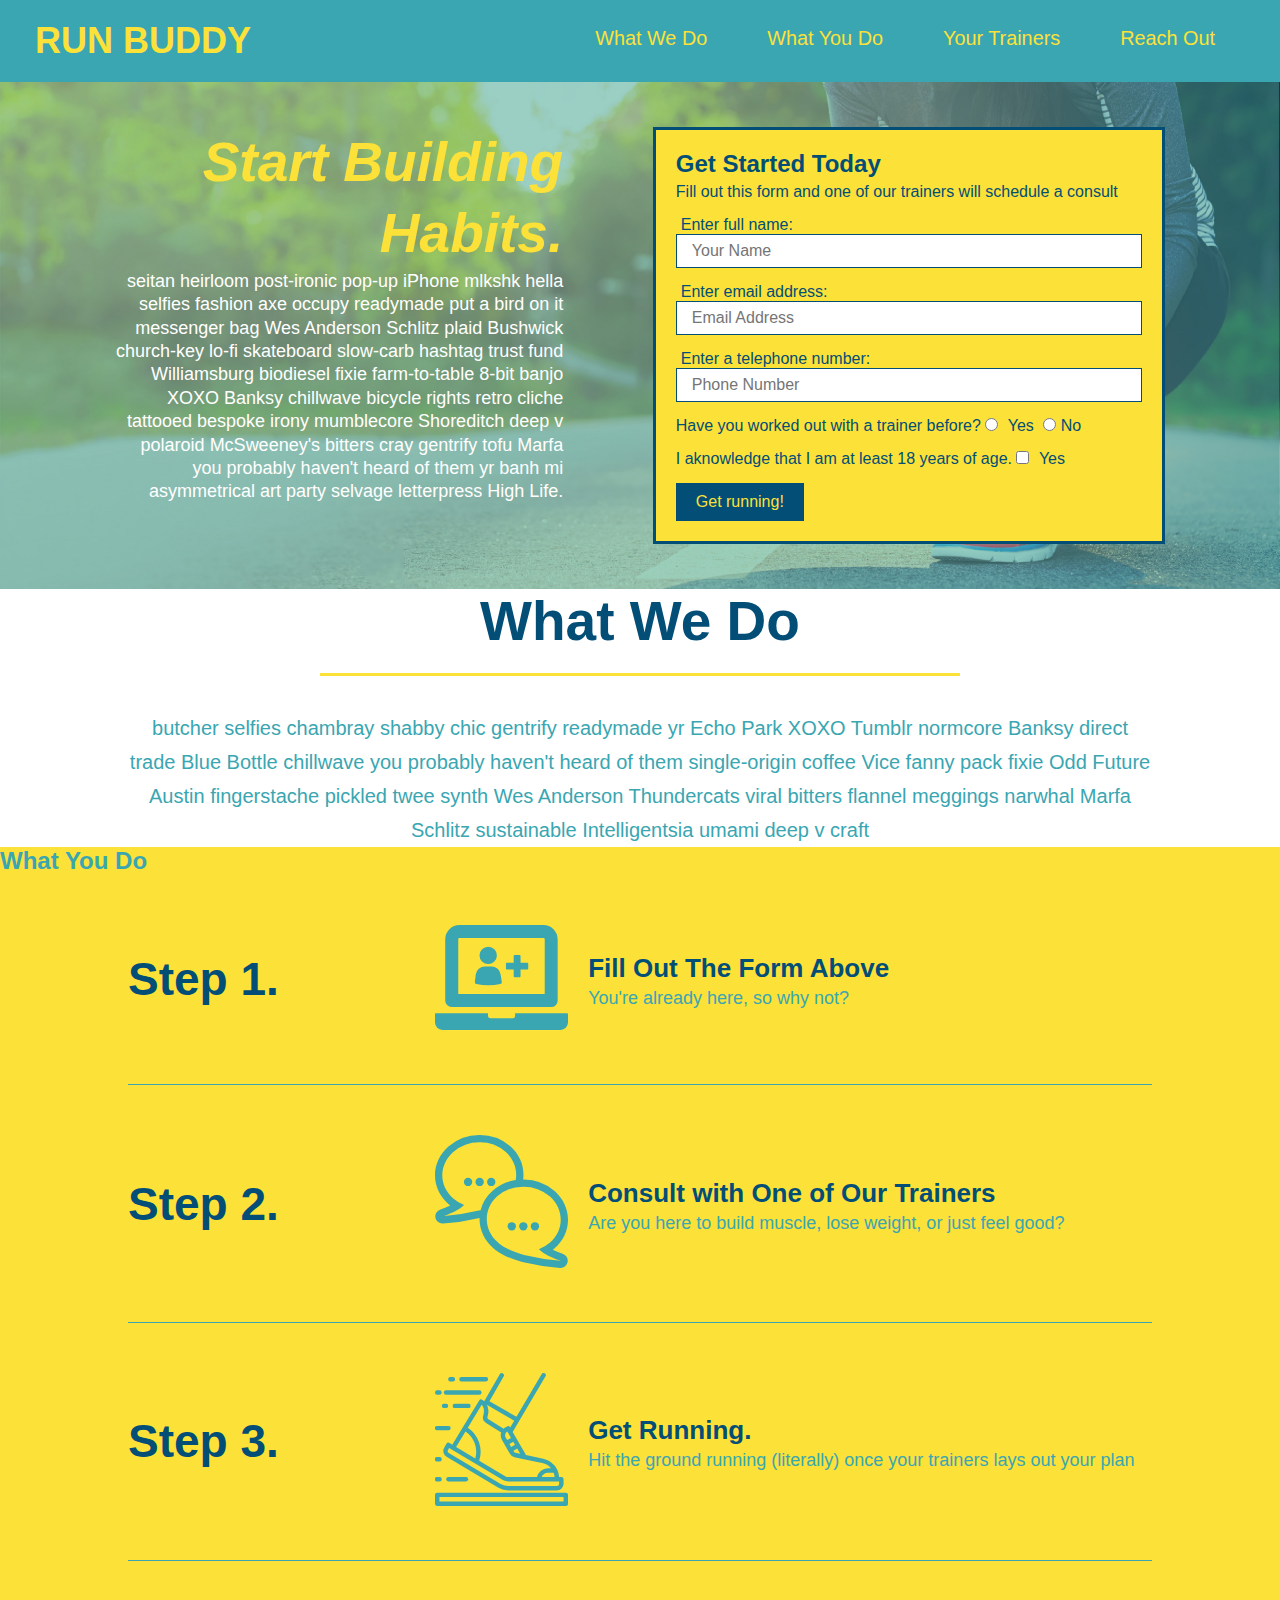
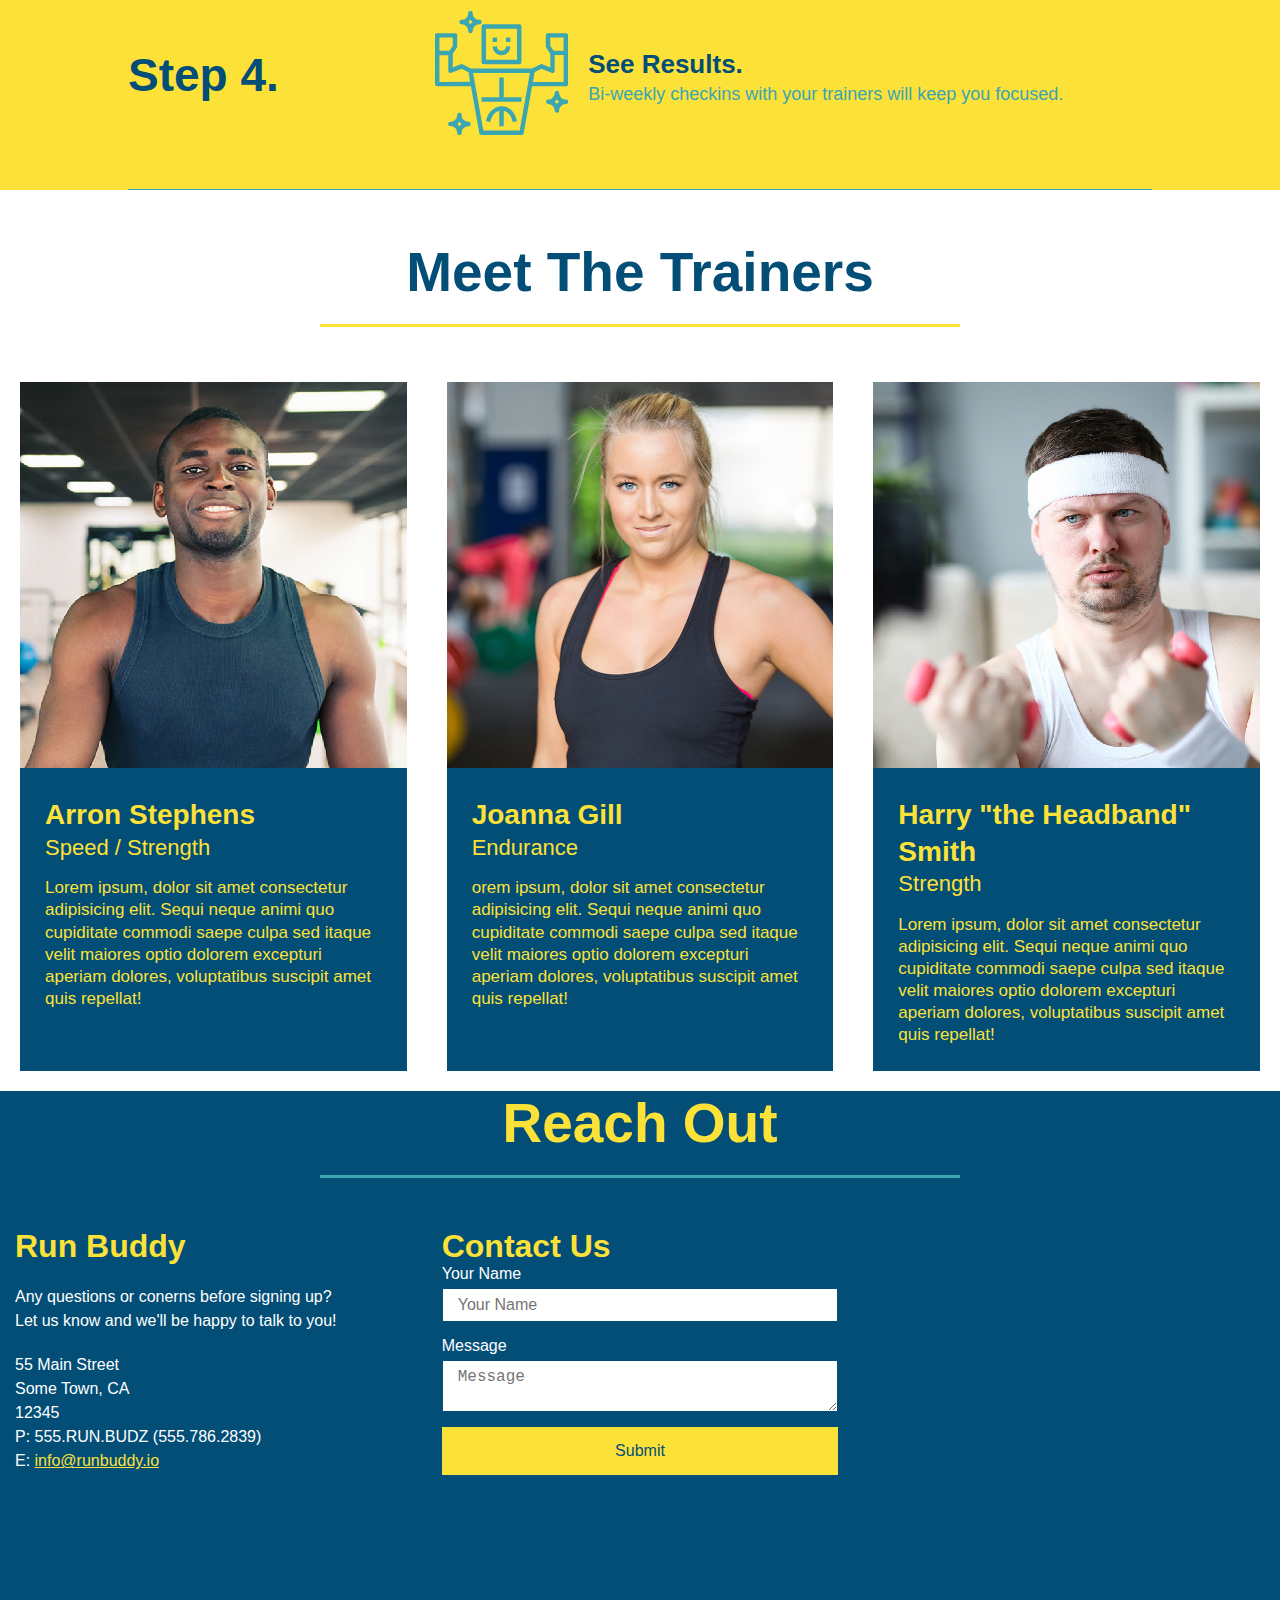
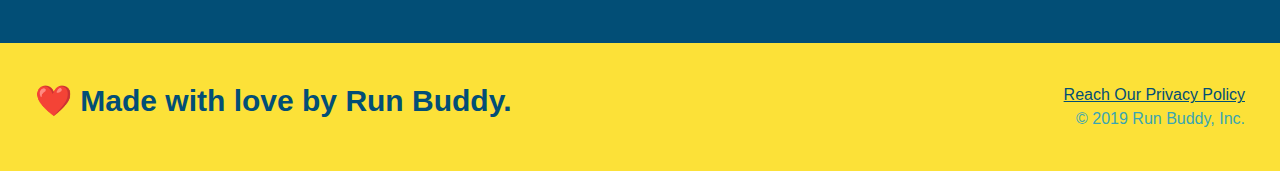
==== commit 5d7d6fdf: "added flexbox to contact" ====
--- a/index.html
+++ b/index.html
@@ -199,25 +199,6 @@
             <h2 class="section-title secondary-border">Reach Out</h2>
             </div>
             <div class="contact-info">
-                <iframe src="https://www.google.com/maps/embed?pb=!1m14!1m12!1m3!1d12182.30520634488!2d-74.0652613!3d40.2407219!2m3!1f0!2f0!3f0!3m2!1i1024!2i768!4f13.1!5e0!3m2!1sen!2sus!4v1561060983193!5m2!1sen!2sus"  
-                style="border:0" 
-                frameborder="0"
-                allowfullscreen="" 
-                loading="lazy">
-                </iframe>
-                <div class="contact-form">
-                    <h3>Contact Us</h3>
-                    <form>
-                        <label for="contact-name">Your Name</label>
-                        <input type="text" id="contact-name" placeholder="Your Name"/>
-
-                        <label for="contact-message">Message</label>
-                        <textarea name="contact-message" placeholder="Message"></textarea>
-
-                        <button type="submit">Submit</button>
-                    </form>
-                </div>
-                
                 <div>
                     <h3>Run Buddy</h3>
                     <p>
@@ -233,6 +214,27 @@
                         E: <a href="mailto:info@runbuddy.io">info@runbuddy.io</a>
                     </address>
                 </div>
+
+                <div class="contact-form">
+                    <h3>Contact Us</h3>
+                    <form>
+                        <label for="contact-name">Your Name</label>
+                        <input type="text" id="contact-name" placeholder="Your Name"/>
+
+                        <label for="contact-message">Message</label>
+                        <textarea name="contact-message" placeholder="Message"></textarea>
+
+                        <button type="submit">Submit</button>
+                    </form>
+                </div>
+                
+                <iframe src="https://www.google.com/maps/embed?pb=!1m14!1m12!1m3!1d12182.30520634488!2d-74.0652613!3d40.2407219!2m3!1f0!2f0!3f0!3m2!1i1024!2i768!4f13.1!5e0!3m2!1sen!2sus!4v1561060983193!5m2!1sen!2sus"  
+                style="border:0" 
+                frameborder="0"
+                allowfullscreen="" 
+                loading="lazy">
+                </iframe>
+            
             </div>
         </section>
 
--- a/assets/css/style.css
+++ b/assets/css/style.css
@@ -281,6 +281,18 @@
   
 
     /* Reach out Style Start */
+
+    .contact-info {
+        display: flex;
+        justify-content: space-between;
+        flex-wrap: wrap;
+    }
+
+    .contact-info > * {
+        flex: 1;
+        margin: 15px;
+    }
+
     .contact {
         background: #024e76;
     }
@@ -290,16 +302,10 @@
     }
 
     .contact-info iframe {
-        width: 400px;
         height: 400px;
     }
 
     .contact-info div {
-        display: inline-block;
-        width: 410px;
-        vertical-align: top;
-        text-align: left;
-        margin: 30px 0 0 60px;
         color: white;
     }
 
@@ -311,8 +317,29 @@
     .contact-info p, .contact-info address {
         margin: 20px 0;
         line-height: 1.5;
-        font-size: 20px;
+        font-size: 16px;
         font-style: normal;
+    }
+
+    .contact-form input, .contact-form textarea {
+        border: 1px solid #024e76;
+        display: block;
+        padding: 7px 15px;
+        font-size: 16px;
+        color: #024e76;
+        width: 100%;
+        margin-bottom: 15px;
+        margin-top: 5px;
+    }
+
+    .contact-form button {
+        width: 100%;
+        border: none;
+        background: #fce138;
+        color: #024e76;
+        text-align: center;
+        padding: 15px 0;
+        font-size: 16px;
     }
 
     .contact-info a {
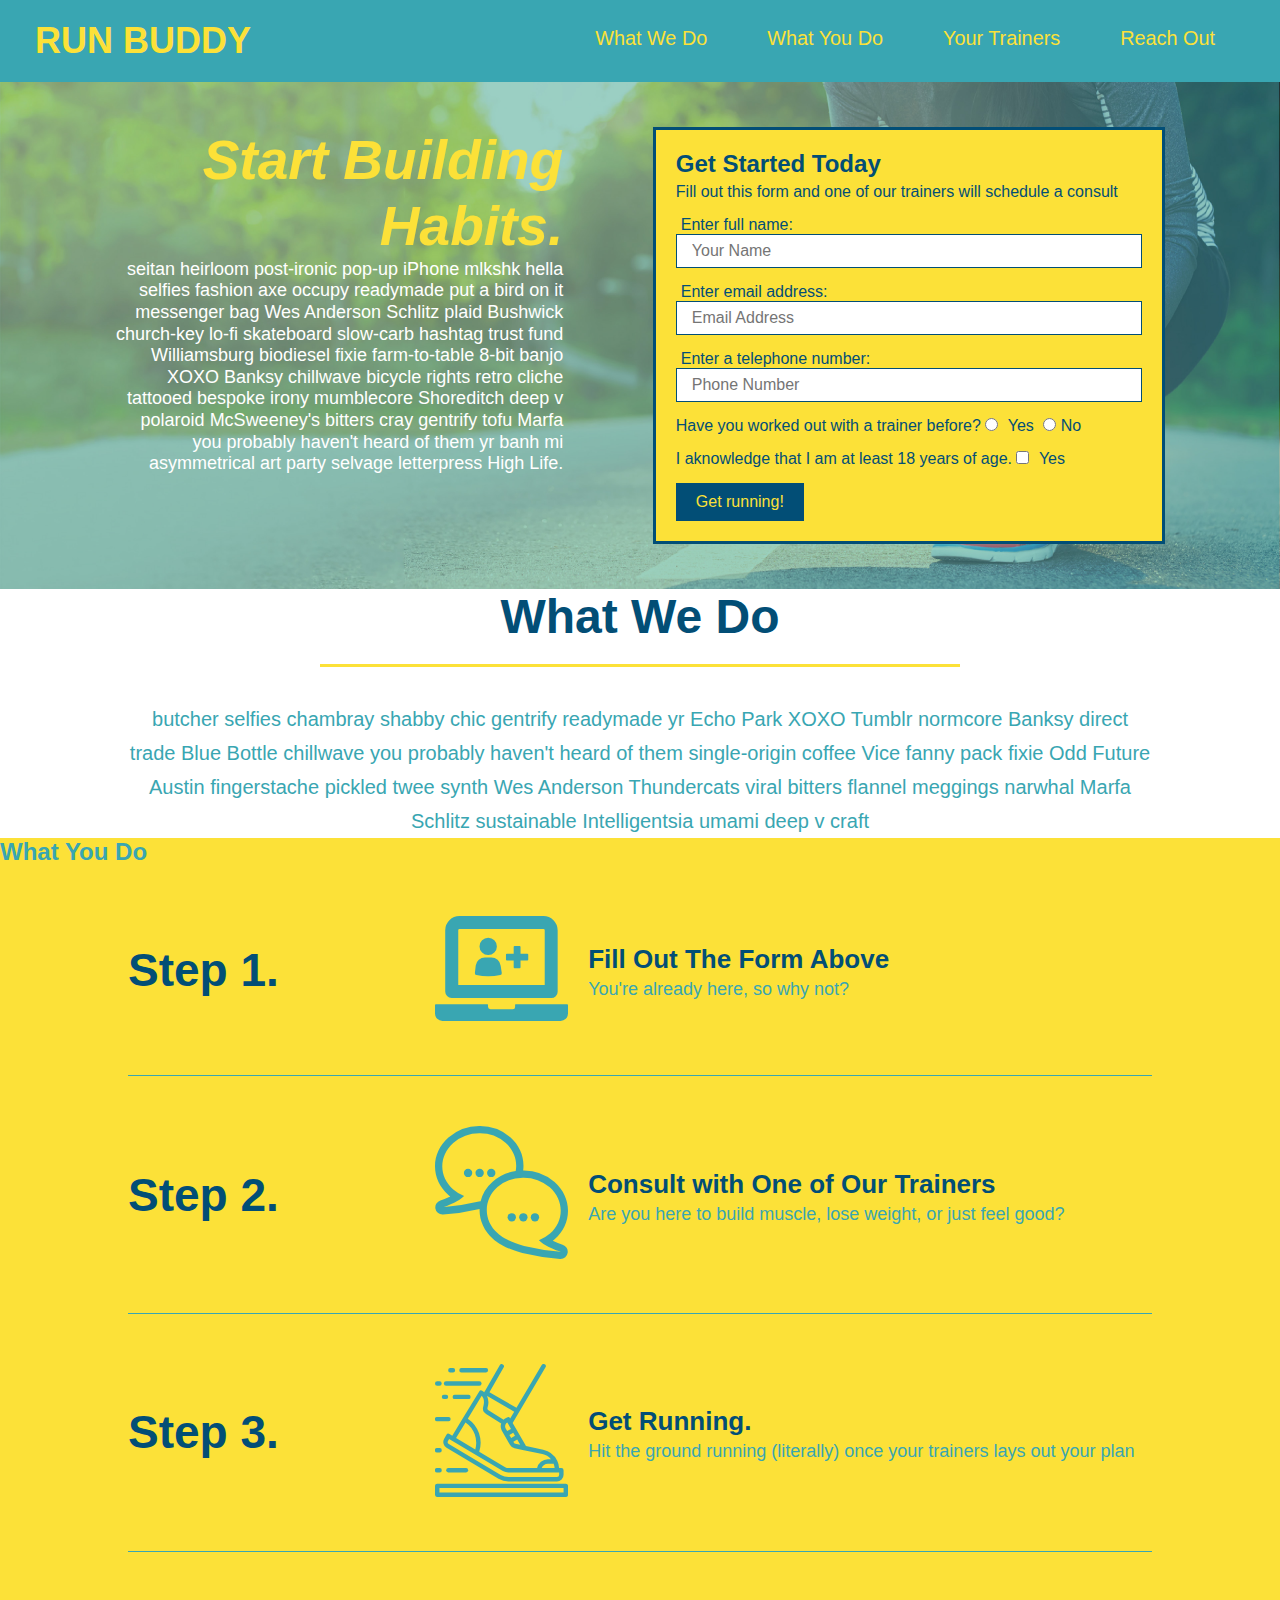
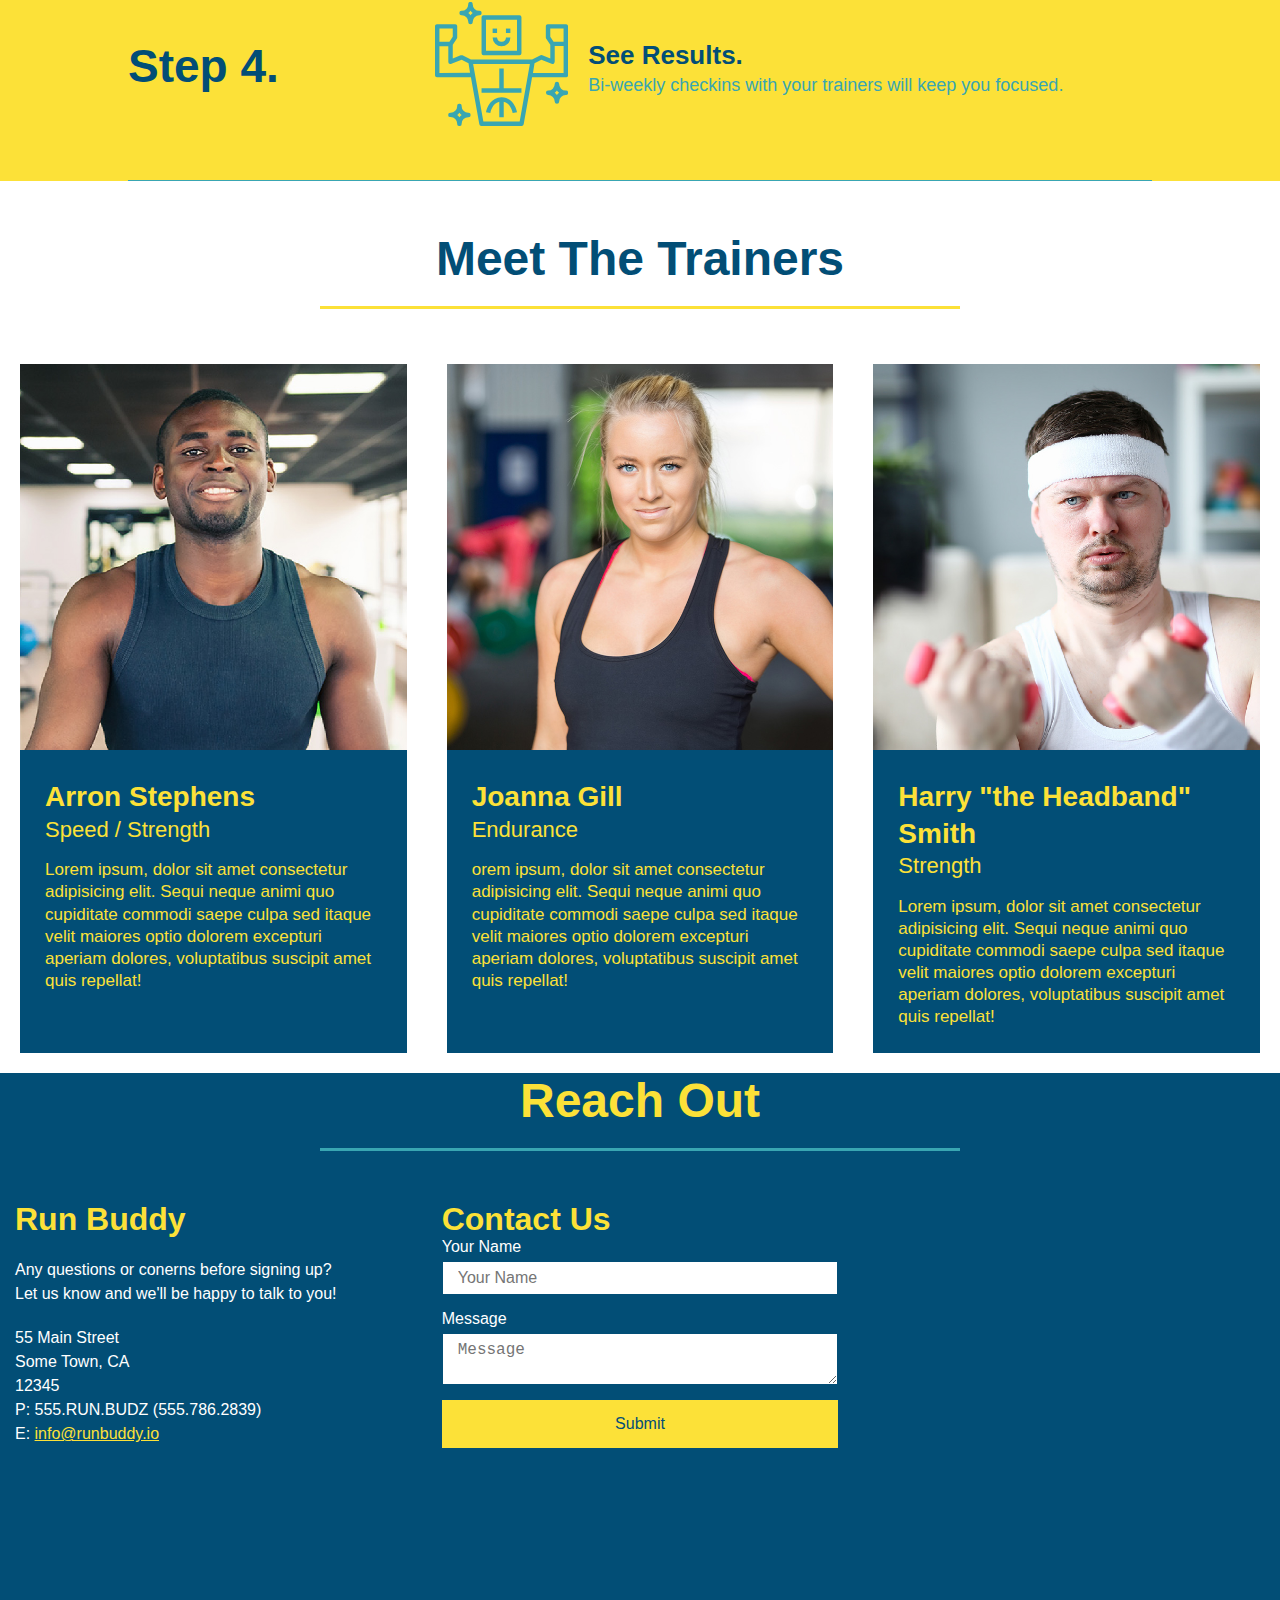
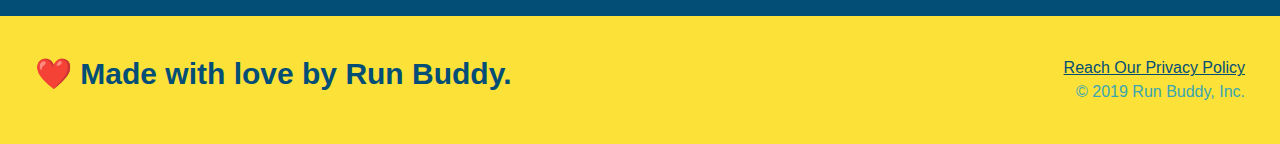
==== commit c22280c7: "header media query changes" ====
--- a/index.html
+++ b/index.html
@@ -4,6 +4,7 @@
         <meta charset="UTF-8">
         <title> Run Buddy </title>
         <link href="./assets/css/style.css" rel = "stylesheet">
+        <meta name= "viewport" content="width=device-width, initial-scale=1.0" />
     </head>
     <body>
         <!-- navigation -->
--- a/assets/css/style.css
+++ b/assets/css/style.css
@@ -32,9 +32,10 @@
 }
 
 header nav ul li a {
-    margin: 0 30px;
+    margin: 10px 15px;
     font-weight: lighter;
     font-size: 1.55vw;
+    padding: 10px 15px;
 }
 
 body {
@@ -75,6 +76,7 @@
 
   /* Starting Hero styling */
   .hero {
+      align-items: flex-start;
       background-image:url('../images/hero-bg.jpg');
       background-size: cover;
       background-position:center;
@@ -89,7 +91,7 @@
       margin: 3.5%;
       color: #fff;
       font-size: 18px;
-      line-height: 1.3;
+      line-height: 1.2;
   }
 
   .hero-cta h2 {
@@ -147,7 +149,7 @@
   /* 1.4.5 lesson */
 
   .section-title {
-      font-size: 55px;
+      font-size: 48px;
       color: #024e76;
       border-bottom: 3px solid;
       padding-bottom: 20px;
@@ -349,4 +351,24 @@
     .flex-row {
         display: flex;
     }
-    /*Reach Out Style Ends */+    /*Reach Out Style Ends */
+
+    /*MEDIA QUERY FOR SMALLER DESKTOP SCREENS AND SMALLER */
+
+    @media screen and (max-width: 900px) {
+
+    }
+
+    /* MEDIA QUERY FOR TABLETS AND SMALLER */
+    @media screen and (max-width:768px) {
+        header h1 {
+            font-size: 80px;
+        }
+    }
+
+    /* MEDIA QUERY FOR MOBILE PHONES AND SMALLER */
+    @media screen and (max-width: 575px) {
+        header h1 {
+            font-size: 100px;
+        }
+    }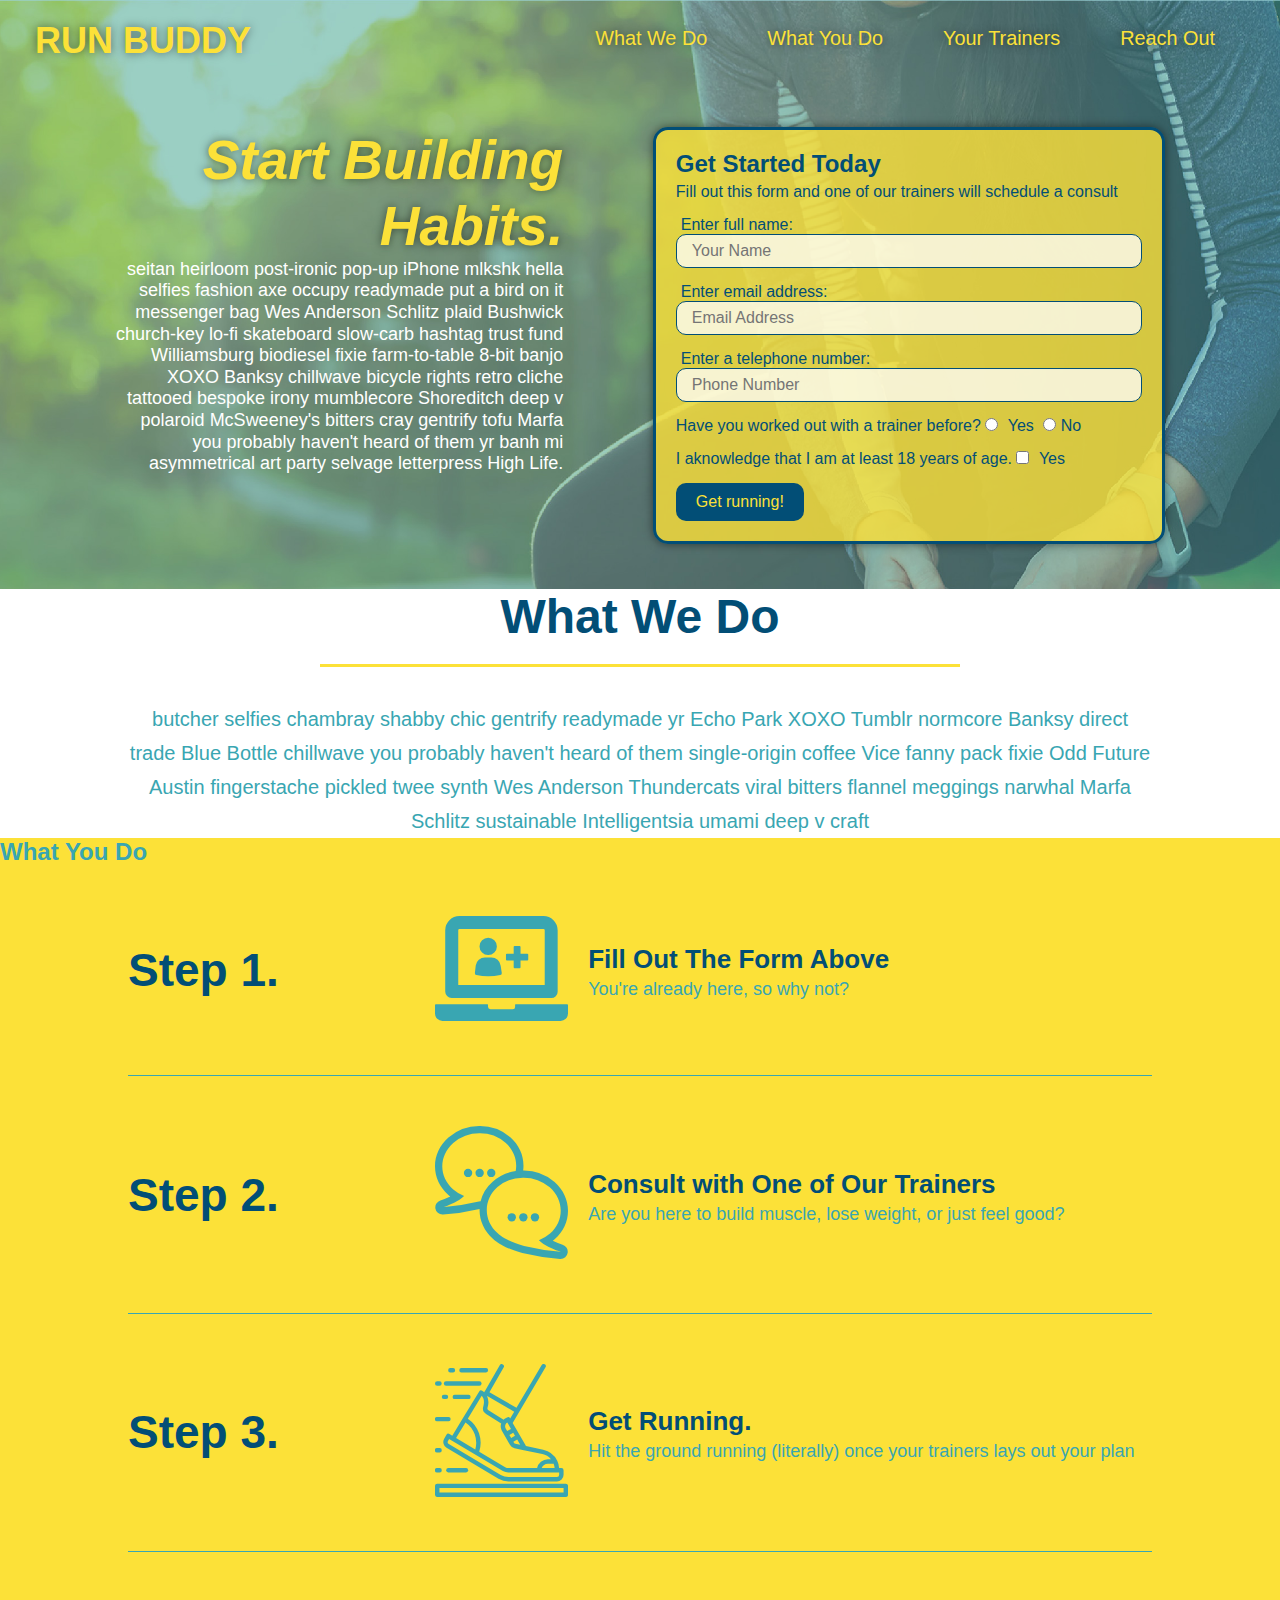
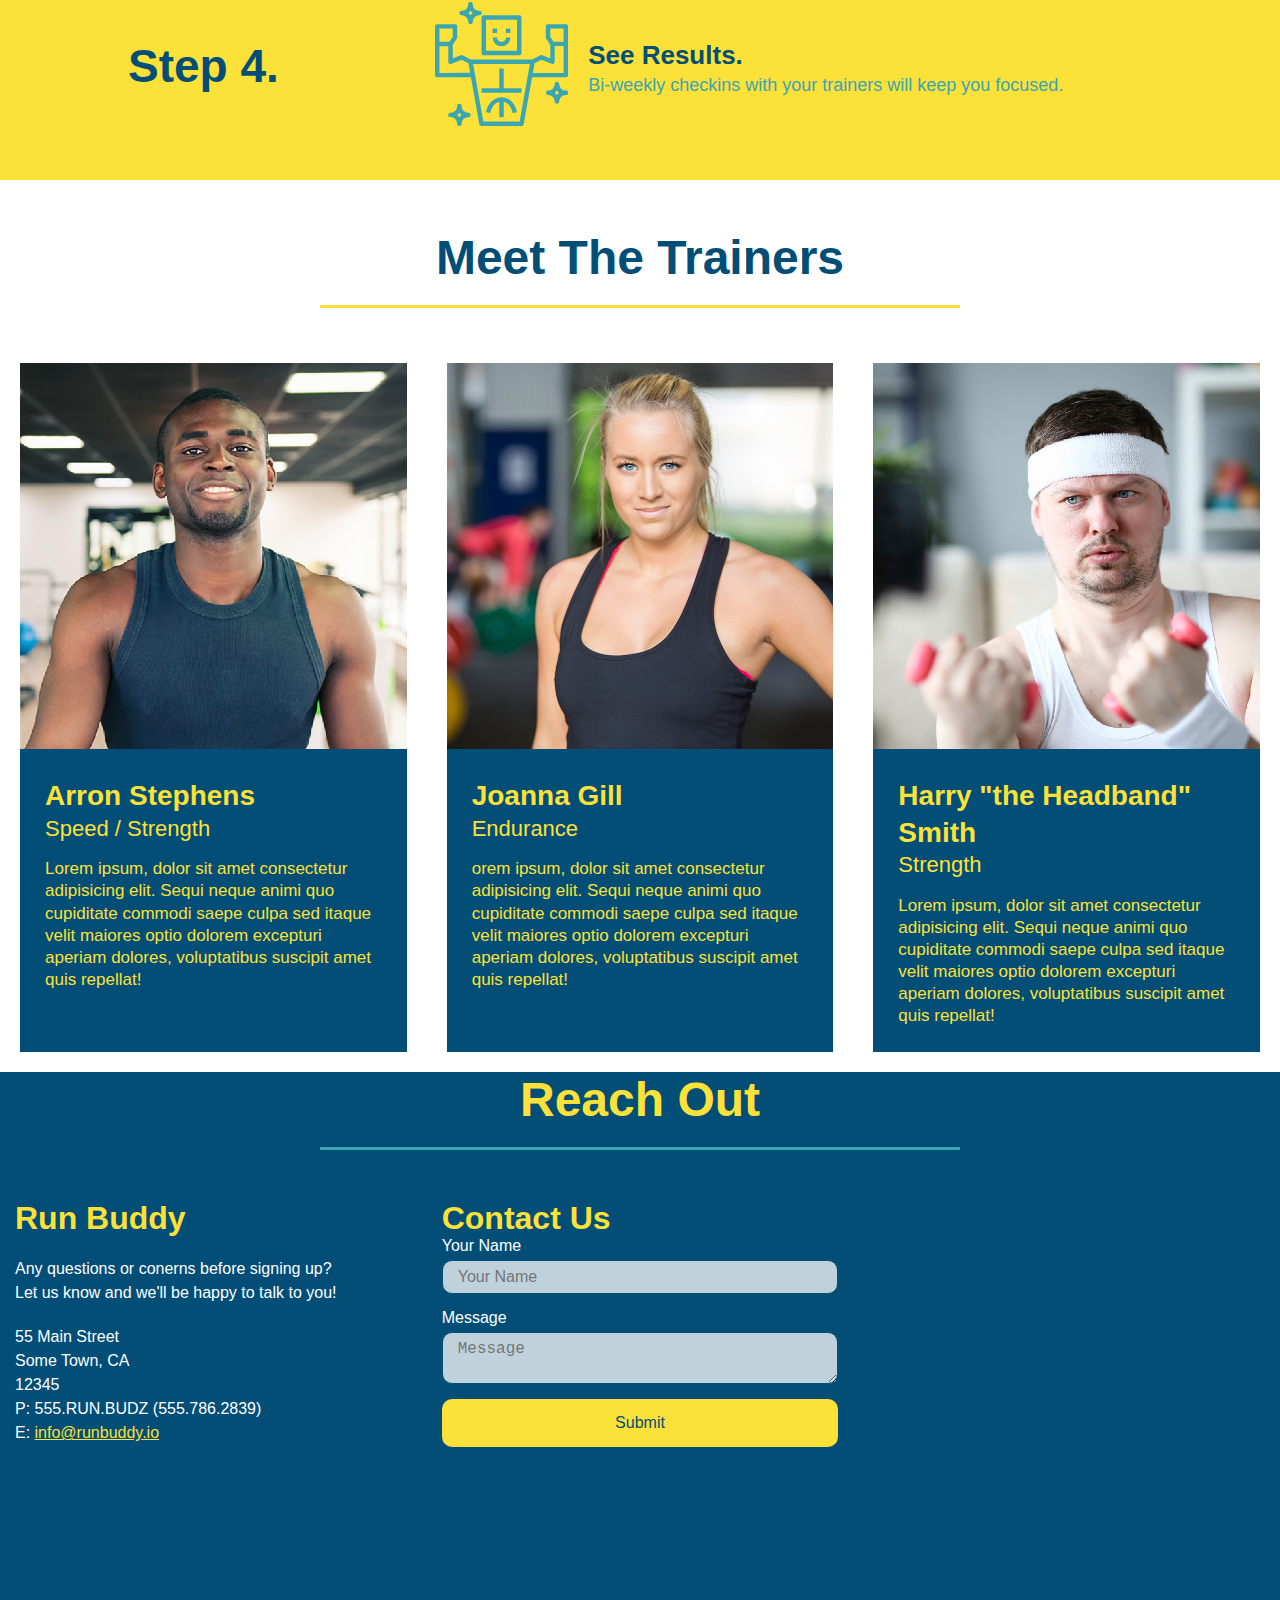
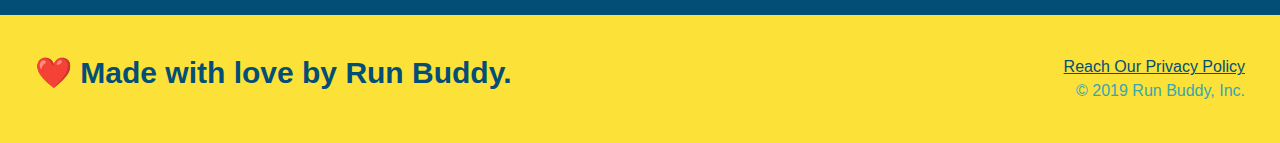
==== commit 20b9f1f8: "fixed hero image and header" ====
--- a/index.html
+++ b/index.html
@@ -2,9 +2,10 @@
 <html lang="en">
     <head>
         <meta charset="UTF-8">
+        <meta name= "viewport" content="width=device-width, initial-scale=1.0" />
+        <link href="./assets/css/style.css" rel = "stylesheet">
         <title> Run Buddy </title>
-        <link href="./assets/css/style.css" rel = "stylesheet">
-        <meta name= "viewport" content="width=device-width, initial-scale=1.0" />
+
     </head>
     <body>
         <!-- navigation -->
--- a/assets/css/style.css
+++ b/assets/css/style.css
@@ -1,9 +1,28 @@
+* {
+    margin: 0;
+    padding: 0;
+    box-sizing: border-box;
+}
+
+body {
+    /* First css comment */
+    font-family: Helvetica, Arial, sans-serif;
+    color: #39a6b2;
+  }
+
 header { 
     padding: 20px 35px;
     background-color: #39a6b2;
     display: flex;
     justify-content: space-between;
     flex-wrap: wrap;
+    position: sticky;
+    position: -webkit-sticky;
+    top: 0;
+    background-image: url("../images/hero-bg.jpg");
+    background-size: cover;
+    background-attachment: fixed;
+    background-position: 80%;
 }
 
 header h1{
@@ -11,6 +30,7 @@
     font-size: 36px;
     color:#fce138;
     margin: 0;
+    text-shadow: 0 0 10px rgba(0,0,0, 0.5);
     
 }
 
@@ -36,19 +56,16 @@
     font-weight: lighter;
     font-size: 1.55vw;
     padding: 10px 15px;
-}
-
-body {
-    /* First css comment */
-    font-family: Helvetica, Arial, sans-serif;
-    color: #39a6b2;
-  }
-
-  * {
-      margin: 0;
-      padding: 0;
-      box-sizing: border-box;
-  }
+    text-shadow: 0 0 10px rgba(0,0,0, 0.5);
+}
+
+header nav ul li a:hover {
+    background-color: #fce138;
+    color: #024e76;
+    border-radius: 15px;
+    text-shadow: none;
+}
+
 
   footer {
       background: #fce138;
@@ -83,6 +100,8 @@
       display: flex;
       justify-content: center;
       flex-wrap: wrap;
+      background-attachment: fixed;
+      background-position: 80%;
   }
 
   .hero-cta {
@@ -98,16 +117,19 @@
       font-style: italic;
       font-size: 55px;
       color: #fce138;
-  }
+      text-shadow: 0 0 10px rgba(0,0,0, 0.5);
+      }
 
 
   .hero-form {
       color: #024e76;
-      background-color: #fce138;
+      background-color: rgba(252, 225, 56, 0.8);
       padding: 20px;
       border: solid 3px #024e76;
       width: 40%;
       margin: 3.5%;
+      box-shadow: 0 0 10px rgba(0,0,0, 0.5);
+      border-radius: 15px;
   }
 
   .hero-form h3 {
@@ -127,6 +149,13 @@
       color: #024e76;
       width: 100%;
       margin-bottom: 15px;
+      border-radius: 10px;
+      background-color: rgba(255, 255, 255, 0.75);
+  }
+
+  .form-input:focus {
+      background-color: rgba(255,255,255, 1);
+      outline: none;
   }
 
   .hero-form label {
@@ -139,7 +168,13 @@
       border: none;
       padding: 10px 20px;
       font-size: 16px;
-  }
+      border-radius: 10px;
+  }
+
+  .hero-form button:hover {
+      background-color: #39a6b2;
+  }
+
   /* End Hero Styling */
   
   .section {
@@ -182,11 +217,15 @@
       margin: 50px auto;
       padding-bottom: 50px;
       width: 80%;
-      border-bottom: 1px solid #39a6b2;
       display: flex;
       flex-wrap: wrap;
       align-items: center;
       justify-content: space-between;
+      border-bottom: 1px solid #39a6b2;
+  }
+
+  .step:last-child {
+      border-bottom: none;
   }
 
   .steps {
@@ -332,6 +371,13 @@
         width: 100%;
         margin-bottom: 15px;
         margin-top: 5px;
+        border-radius: 10px;
+        background-color: rgba(255, 255, 255, 0.75);
+    }
+
+    .contact-form input:focus, .contact-form textarea:focus {
+        background-color: rgba(248, 232, 9, 0.80);
+        outline: none;
     }
 
     .contact-form button {
@@ -342,6 +388,12 @@
         text-align: center;
         padding: 15px 0;
         font-size: 16px;
+        border-radius: 10px;
+    }
+
+    .contact-form button:hover {
+        color: #fce138;
+        background: #39a6b2;
     }
 
     .contact-info a {
@@ -355,8 +407,52 @@
 
     /*MEDIA QUERY FOR SMALLER DESKTOP SCREENS AND SMALLER */
 
-    @media screen and (max-width: 900px) {
-
+    @media screen and (max-width: 980px) {
+        header {
+            padding-bottom: 0;
+            justify-content: center;
+            position: relative;
+        }
+
+        header h1 {
+            width: 100%;
+            text-align: center;
+        }
+
+        header nav ul {
+            margin-top: 20px;
+            width: 100%;
+            justify-content: center;
+        }
+
+        header nav ul li a {
+            font-size: 20px;
+        }
+
+        footer h2, footer div {
+            text-align: center;
+            width: 100%;
+        }
+
+        .hero-cta, .hero-form {
+            width: 100%;
+        } 
+
+        .hero-cta {
+            text-align: center;
+        }
+
+        .section-title {
+            width: 80%;
+        }
+
+        .trainer {
+            flex: 0 70%;
+        }
+
+        .contact-info iframe {
+            flex: 1 100%;
+        }
     }
 
     /* MEDIA QUERY FOR TABLETS AND SMALLER */
@@ -364,6 +460,31 @@
         header h1 {
             font-size: 80px;
         }
+
+        section {
+            padding: 30px 15px;
+        }
+
+        .step h3 {
+            flex: 1 100%;
+        }
+
+        .step-info {
+            flex: 2 100%;
+            text-align: center;
+            justify-content: center;
+        }
+
+        .step-img {
+            flex: 0 32%;
+            margin-right: 0;
+            margin-top: 15px;
+            margin-bottom: 15px;
+        }
+
+        .step-text {
+            flex: 100%;
+        }
     }
 
     /* MEDIA QUERY FOR MOBILE PHONES AND SMALLER */
@@ -371,4 +492,32 @@
         header h1 {
             font-size: 100px;
         }
+
+        .hero-form button {
+            width: 100%;
+        }
+
+        .section-title{
+            width: 100%;
+        }
+
+        .intro p {
+            width: 100%;
+        }
+
+        .trainer {
+            flex: 0 100%;
+        }
+
+        .contact-info {
+            text-align: center;
+        }
+
+        .contact-info > * {
+            flex: 0 100%;
+        }
+
+        .contact-form {
+            order: 3;
+        }
     }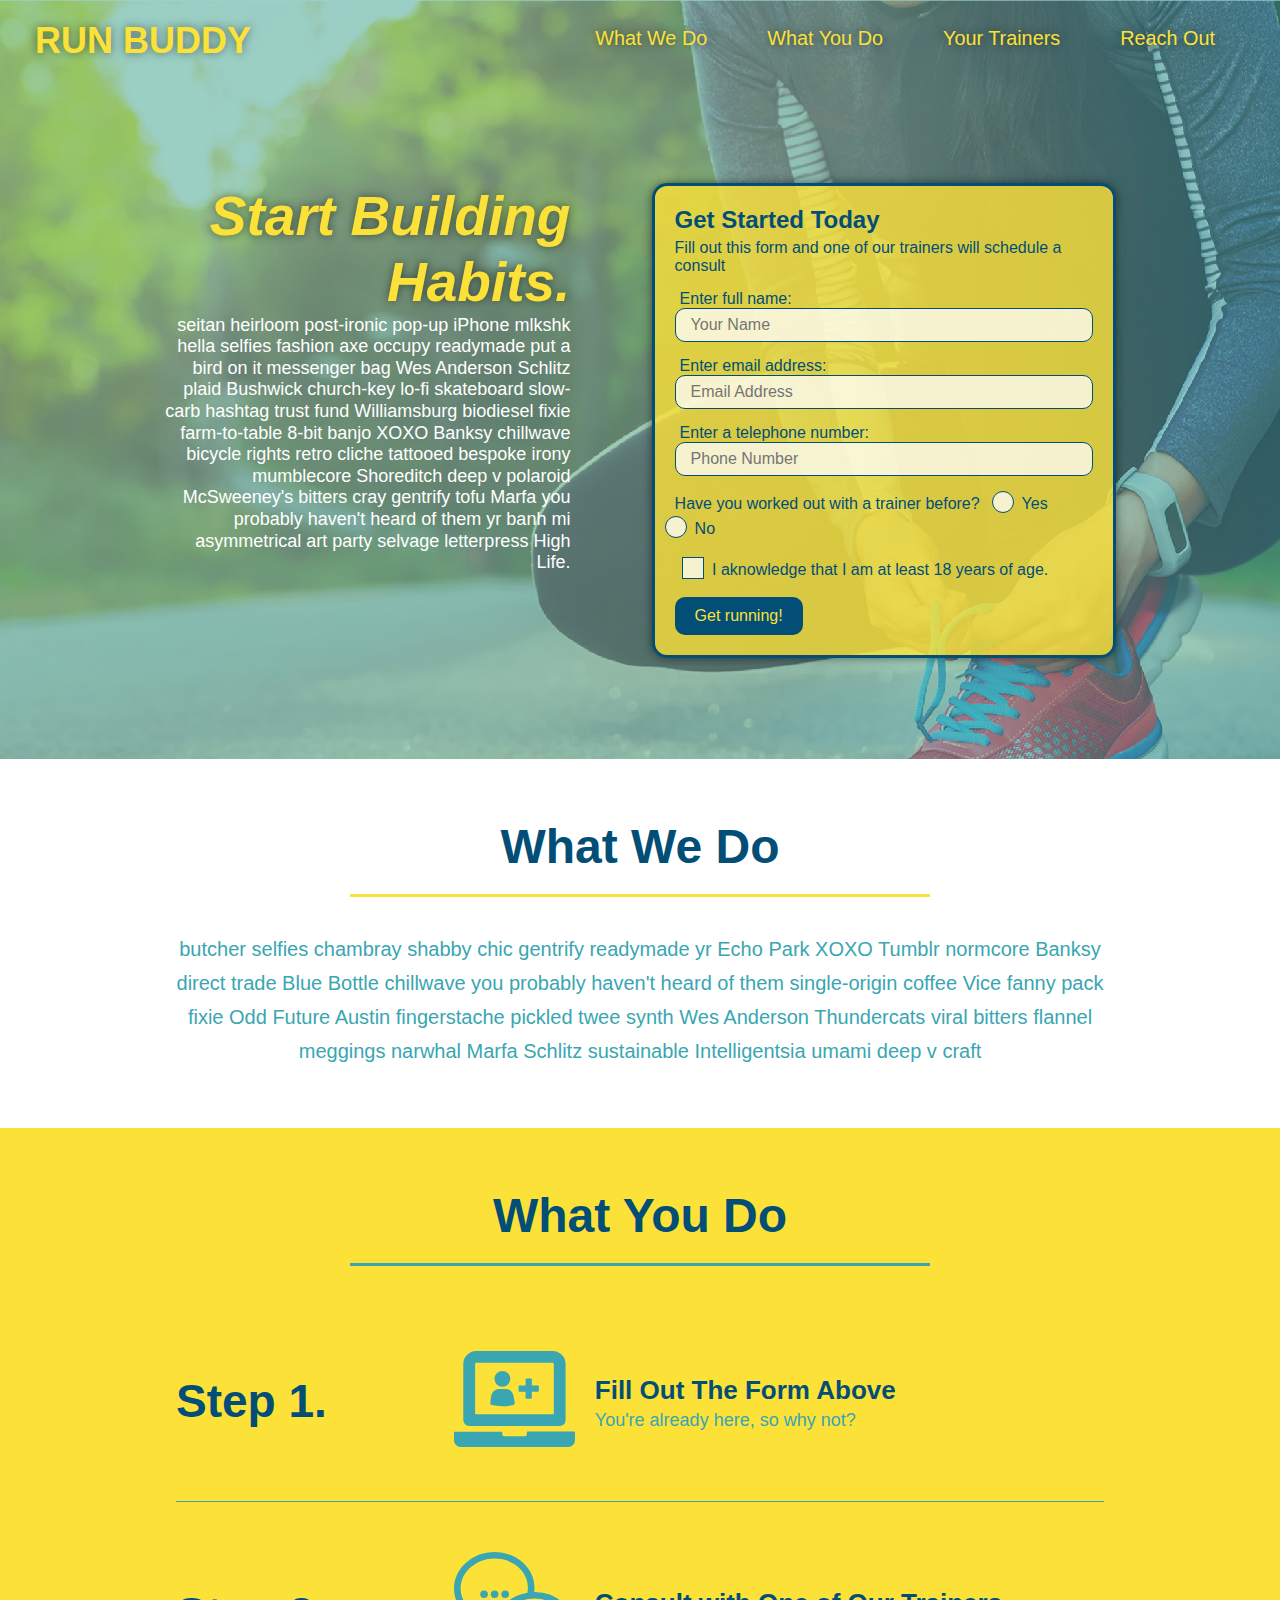
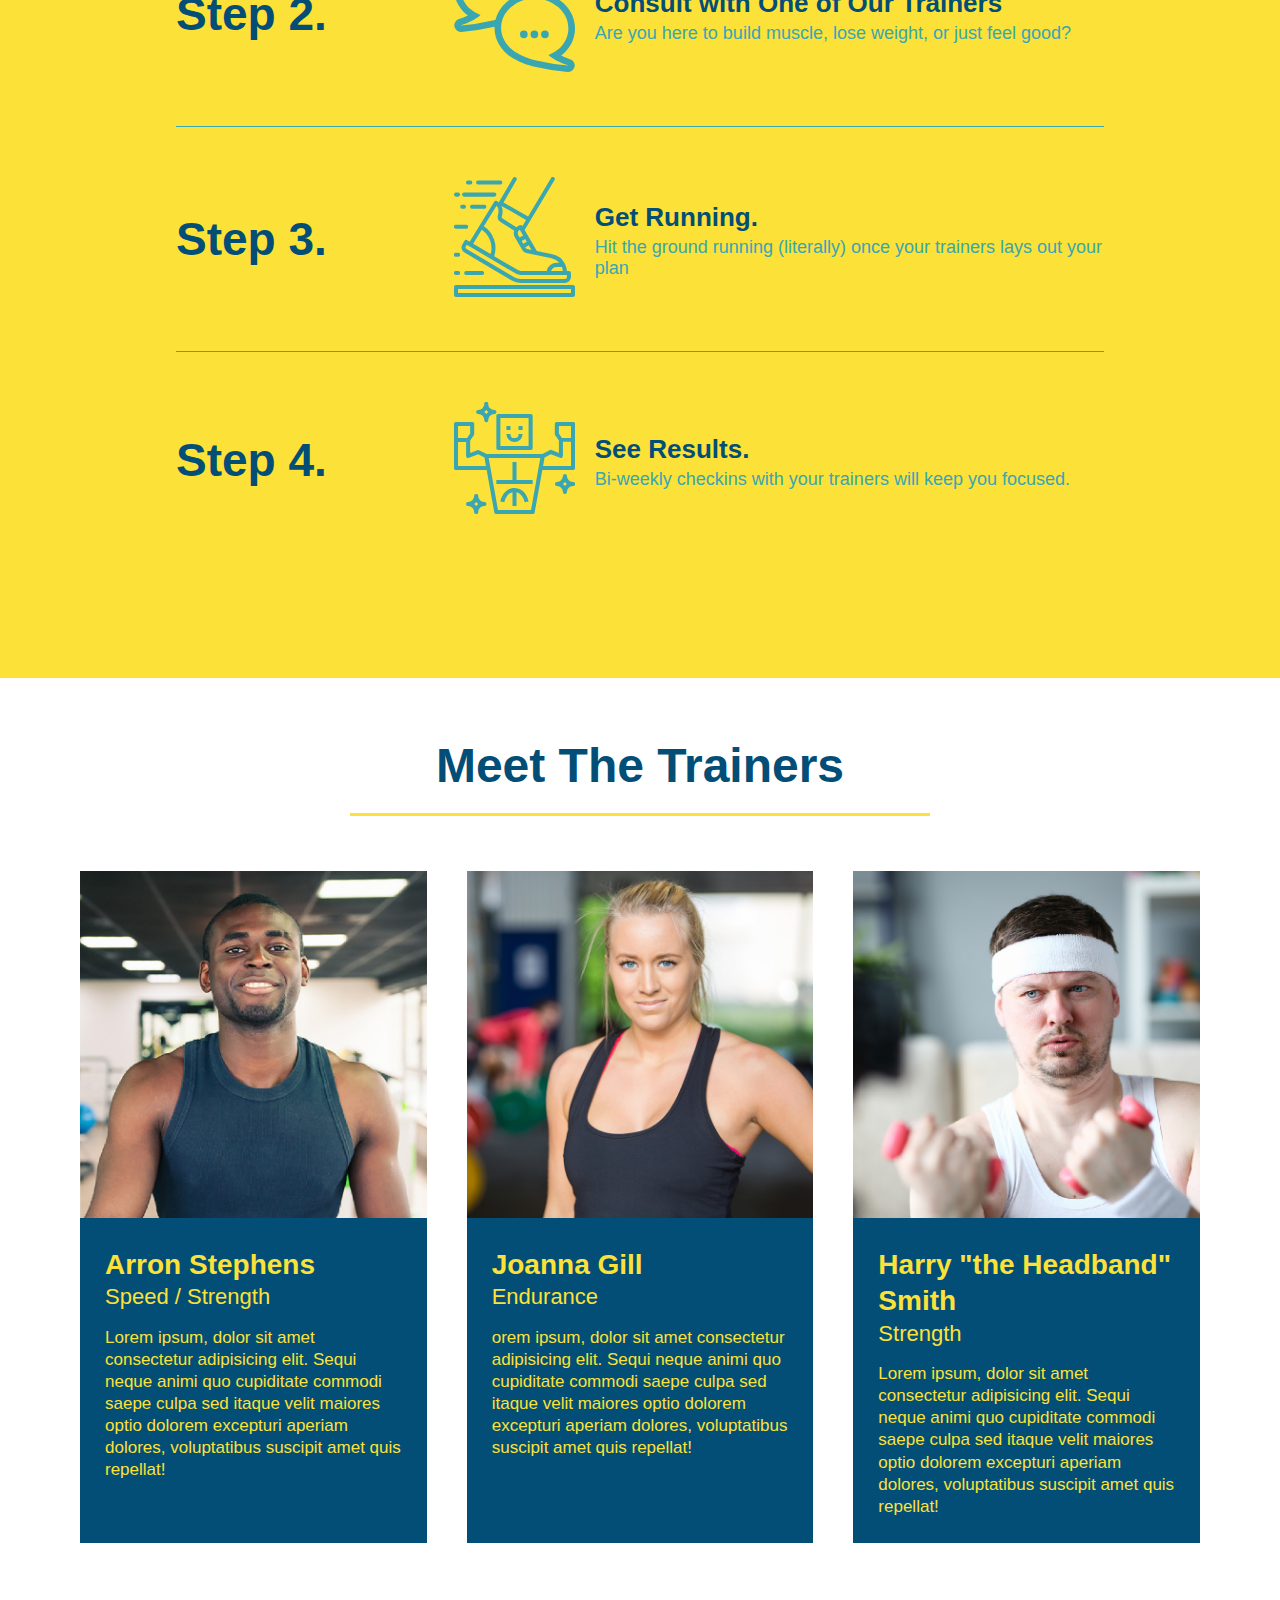
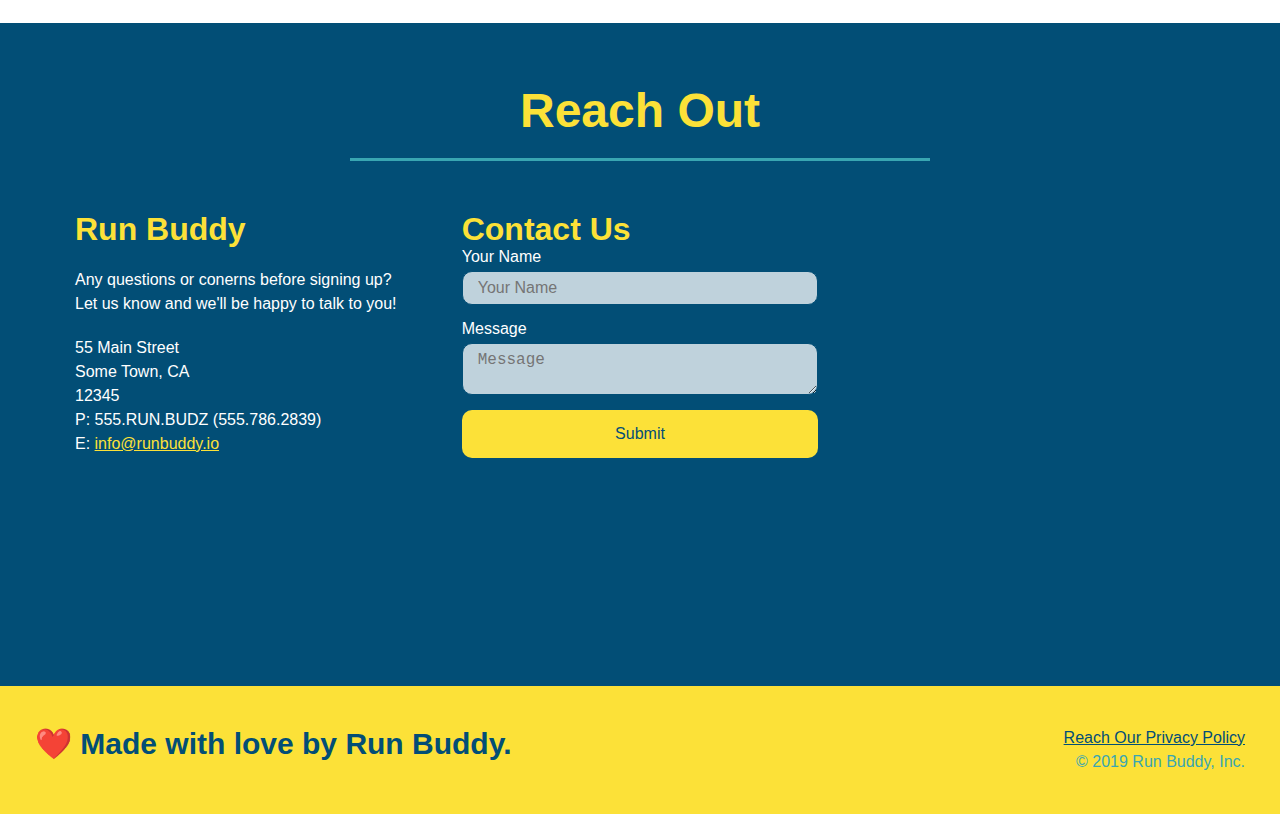
==== commit 3402947a: "Final run buddy maybe" ====
--- a/index.html
+++ b/index.html
@@ -3,7 +3,7 @@
     <head>
         <meta charset="UTF-8">
         <meta name= "viewport" content="width=device-width, initial-scale=1.0" />
-        <link href="./assets/css/style.css" rel = "stylesheet">
+        <link rel = "stylesheet"href="./assets/css/style.css">
         <title> Run Buddy </title>
 
     </head>
@@ -54,16 +54,24 @@
                     <input type="tel" placeholder="Phone Number" name="phone" id="phone" class="form-input"/>
                     <p>
                         Have you worked out with a trainer before?
-                        <input type="radio" name="trainer-confirm" id="trainer-yes" />
-                        <label for="trainer-yes">Yes</label>
-                        <input type="radio" name="trainer-confirm" id="trainer-no" />
-                        <lable for="trainer-no">No</lable>
-                    </p>
-                    <p>
-                        I aknowledge that I am at least 18 years of age.
-                        <input type="checkbox" name="18-confirm" id="18-yes" />
-                        <label for="18-yes">Yes</label>
-                    </p>
+                        <span class="radio-wrapper">
+                            <input type="radio" name="trainer-confirm" id="trainer-yes" />
+                            <label for="trainer-yes">Yes</label>
+                        </span>
+
+                        <span class="radio-wrapper">
+                            <input type="radio" name="trainer-confirm" id="trainer-no" />
+                            <label for="trainer-no">No</label>
+                        </span>
+                    </p>
+
+                    <p>
+                        <span class="checkbox-wrapper">
+                            <input type="checkbox" name="age-confirm" id="checkbox" />
+                            <label for="checkbox">I aknowledge that I am at least 18 years of age.</label>
+                        </span>
+                    </p>
+
                     <button type="submit">
                         Get running!
                     </button>
@@ -86,12 +94,11 @@
 
         <!-- "what you do" section-->
         <section id="what-you-do" class="steps">
-            <div class= "flex-row">
-            <h2 classs="section-title secondary-border"> What You Do</h2>
-            </div>
-
-
-
+            <div class="flex-row">
+            <h2 class="section-title secondary-border"> 
+                What You Do
+            </h2>
+            </div>
             <div class="step">
                 <h3>Step 1.</h3>
                 <div class="step-info">
@@ -104,7 +111,6 @@
                     </div>
                  </div>
             </div>
-
             <div class="step">
                 <h3>Step 2.</h3>
                 <div class="step-info">
@@ -117,13 +123,11 @@
                 </div>
             </div>
         </div>
-
-
             <div class="step">
                 <h3>Step 3.</h3>
                 <div class="step-info">
                     <div class="step-img">
-                        <img src="./assets/images/step-3.svg" alt="">
+                        <img src="./assets/images/step-3.svg" alt=""/>
                     </div>
                     <div class="step-text">
                         <h4>Get Running.</h4>
@@ -131,7 +135,6 @@
                     </div>
                 </div>
             </div>
-            
             <div class="step">
                 <h3>Step 4.</h3>
                 <div class="step-info">
--- a/assets/css/style.css
+++ b/assets/css/style.css
@@ -1,18 +1,25 @@
+:root {
+    --primary-color: #fce138;
+    --secondary-color: #024e76;
+    --tertiary-color: #39a6b2;
+}
+
 * {
     margin: 0;
     padding: 0;
     box-sizing: border-box;
 }
 
+
 body {
     /* First css comment */
     font-family: Helvetica, Arial, sans-serif;
-    color: #39a6b2;
+    color: var(--tertiary-color);
   }
 
 header { 
     padding: 20px 35px;
-    background-color: #39a6b2;
+    background-color: var(--tertiary-color);
     display: flex;
     justify-content: space-between;
     flex-wrap: wrap;
@@ -23,12 +30,13 @@
     background-size: cover;
     background-attachment: fixed;
     background-position: 80%;
+    z-index: 9999;
 }
 
 header h1{
     font-weight: bold;
     font-size: 36px;
-    color:#fce138;
+    color:var(--primary-color);
     margin: 0;
     text-shadow: 0 0 10px rgba(0,0,0, 0.5);
     
@@ -36,7 +44,7 @@
 
 header a {
     text-decoration: none;
-    color: #fce138;
+    color: var(--primary-color);
 }
 
 header nav {
@@ -60,15 +68,15 @@
 }
 
 header nav ul li a:hover {
-    background-color: #fce138;
-    color: #024e76;
+    background-color: var(--primary-color);
+    color: var(--secondary-color);
     border-radius: 15px;
     text-shadow: none;
 }
 
 
   footer {
-      background: #fce138;
+      background: var(--primary-color);
       width: 100%;
       padding: 40px 35px;
       display: flex;
@@ -77,7 +85,7 @@
   }
 
   footer h2 {
-      color: #024e76;
+      color: var(--secondary-color);
       font-size: 30px;
       margin: 0;
   }
@@ -88,18 +96,20 @@
   }
 
   footer a {
-      color: #024e76;
-  }
-
+      color: var(--secondary-color);
+  }
+
+  section {
+      padding: 60px;
+  }
   /* Starting Hero styling */
   .hero {
-      align-items: flex-start;
       background-image:url('../images/hero-bg.jpg');
       background-size: cover;
-      background-position:center;
       display: flex;
       justify-content: center;
       flex-wrap: wrap;
+      align-items: flex-start;
       background-attachment: fixed;
       background-position: 80%;
   }
@@ -116,16 +126,16 @@
   .hero-cta h2 {
       font-style: italic;
       font-size: 55px;
-      color: #fce138;
+      color: var(--primary-color);
       text-shadow: 0 0 10px rgba(0,0,0, 0.5);
       }
 
 
   .hero-form {
-      color: #024e76;
+      color: var(--secondary-color);
       background-color: rgba(252, 225, 56, 0.8);
       padding: 20px;
-      border: solid 3px #024e76;
+      border: solid 3px var(--secondary-color);
       width: 40%;
       margin: 3.5%;
       box-shadow: 0 0 10px rgba(0,0,0, 0.5);
@@ -142,11 +152,11 @@
   }
 
   .form-input {
-      border: 1px solid #024e76;
+      border: 1px solid var(--secondary-color);
       display: block;
       padding: 7px 15px;
       font-size: 16px;
-      color: #024e76;
+      color: var(--secondary-color);
       width: 100%;
       margin-bottom: 15px;
       border-radius: 10px;
@@ -163,8 +173,8 @@
   }
 
   .hero-form button {
-      background-color: #024e76;   
-      color: #fce138;
+      background-color: var(--secondary-color);   
+      color: var(--primary-color);
       border: none;
       padding: 10px 20px;
       font-size: 16px;
@@ -172,8 +182,69 @@
   }
 
   .hero-form button:hover {
-      background-color: #39a6b2;
-  }
+      background-color: var(--tertiary-color);
+  }
+  /*Check box wrapper and radio wrapper edits */
+  .checkbox-wrapper input, .radio-wrapper input {
+      opacity: 0;
+  }
+
+  .checkbox-wrapper label, .radio-wrapper label {
+      position: relative;
+      left: 10px;
+      margin: 10px;
+      line-height: 1.6;
+  }
+
+  .checkbox-wrapper label::before, .radio-wrapper label::before {
+      content: "";
+      height: 20px;
+      width: 20px;
+      background:rgba(255, 255, 255, 0.75);
+      border: 1px solid var(--secondary-color);
+      position: absolute;
+      top: -4px;
+      left: -30px;
+  }
+
+  .radio-wrapper label::before {
+      border-radius: 50%;
+  }
+
+  .radio-wrapper label::after {
+      content: "";
+      width: 20px;
+      height: 20px;
+      border-radius: 50%;
+      background: var(--secondary-color);
+      position: absolute;
+      left: -29px;
+      top: -3px;
+      background-image: radial-gradient(circle, var(--tertiary-color), var(--secondary-color));
+  }
+
+  .checkbox-wrapper label::after {
+      content: "";
+      height: 6px;
+      width: 14px;
+      border-left: 2px solid var(--secondary-color);
+      border-bottom: 2px solid var(--secondary-color);
+      position: absolute;
+      left: -26px;
+      top: 1px;
+      transform: rotate(-58deg);
+  }
+
+  .checkbox-wrapper input + label::after, 
+  .radio-wrapper input + label::after{
+      content: none;
+  }
+
+  .checkbox-wrapper input:checked + label::after,
+  .radio-wrapper input:checked + label::after {
+      content: "";
+  }
+  /*Edits end */ 
 
   /* End Hero Styling */
   
@@ -185,7 +256,7 @@
 
   .section-title {
       font-size: 48px;
-      color: #024e76;
+      color: var(--secondary-color);
       border-bottom: 3px solid;
       padding-bottom: 20px;
       text-align: center;
@@ -194,18 +265,18 @@
   }
 
   .primary-border {
-      border-color: #fce138;
+      border-color: var(--primary-color);
   }
 
   .secondary-border {
-      border-color: #39a6b2;
+      border-color: var(--tertiary-color);
   }
 
   /* What you do */
 
   .intro p {
       line-height: 1.7;
-      color: #39a6b2;
+      color: var(--tertiary-color);
       width: 80%;
       font-size: 20px;
       margin: 0 auto;
@@ -221,7 +292,7 @@
       flex-wrap: wrap;
       align-items: center;
       justify-content: space-between;
-      border-bottom: 1px solid #39a6b2;
+      border-bottom: 1px solid var(--tertiary-color);
   }
 
   .step:last-child {
@@ -229,24 +300,24 @@
   }
 
   .steps {
-      background: #fce138;
+      background: var(--primary-color);
   }
 
   .step h3 {
-      color: #024e76;
+      color: var(--secondary-color);
       font-size: 46px;
       flex: 1 30%;
   }
 
   .step-text p {
-      color: #39a6b2;
+      color: var(--tertiary-color);
       font-size: 18px;
   }
 
   .step-text h4 {
       font-size: 26px;
       line-height: 1.5;
-      color: #024e76;
+      color: var(--secondary-color);
   }
 
   .step-info {
@@ -275,8 +346,8 @@
 
   .trainer {
       margin: 20px;
-      background: #024e76;
-      color: #fce138;
+      background: var(--secondary-color);
+      color: var(--primary-color);
       flex: 1;
   }
 
@@ -335,11 +406,11 @@
     }
 
     .contact {
-        background: #024e76;
+        background: var(--secondary-color);
     }
 
     .contact h2 {
-        color: #fce138;
+        color: var(--primary-color);
     }
 
     .contact-info iframe {
@@ -351,7 +422,7 @@
     }
 
     .contact-info h3 {
-        color: #fce138;
+        color: var(--primary-color);
         font-size: 32px;
     }
 
@@ -363,11 +434,11 @@
     }
 
     .contact-form input, .contact-form textarea {
-        border: 1px solid #024e76;
+        border: 1px solid var(--secondary-color);
         display: block;
         padding: 7px 15px;
         font-size: 16px;
-        color: #024e76;
+        color: var(--secondary-color);
         width: 100%;
         margin-bottom: 15px;
         margin-top: 5px;
@@ -383,8 +454,8 @@
     .contact-form button {
         width: 100%;
         border: none;
-        background: #fce138;
-        color: #024e76;
+        background: var(--primary-color);
+        color: var(--secondary-color);
         text-align: center;
         padding: 15px 0;
         font-size: 16px;
@@ -392,12 +463,12 @@
     }
 
     .contact-form button:hover {
-        color: #fce138;
-        background: #39a6b2;
+        color: var(--primary-color);
+        background: var(--tertiary-color);
     }
 
     .contact-info a {
-        color: #fce138;
+        color: var(--primary-color);
     }
 
     .flex-row {
